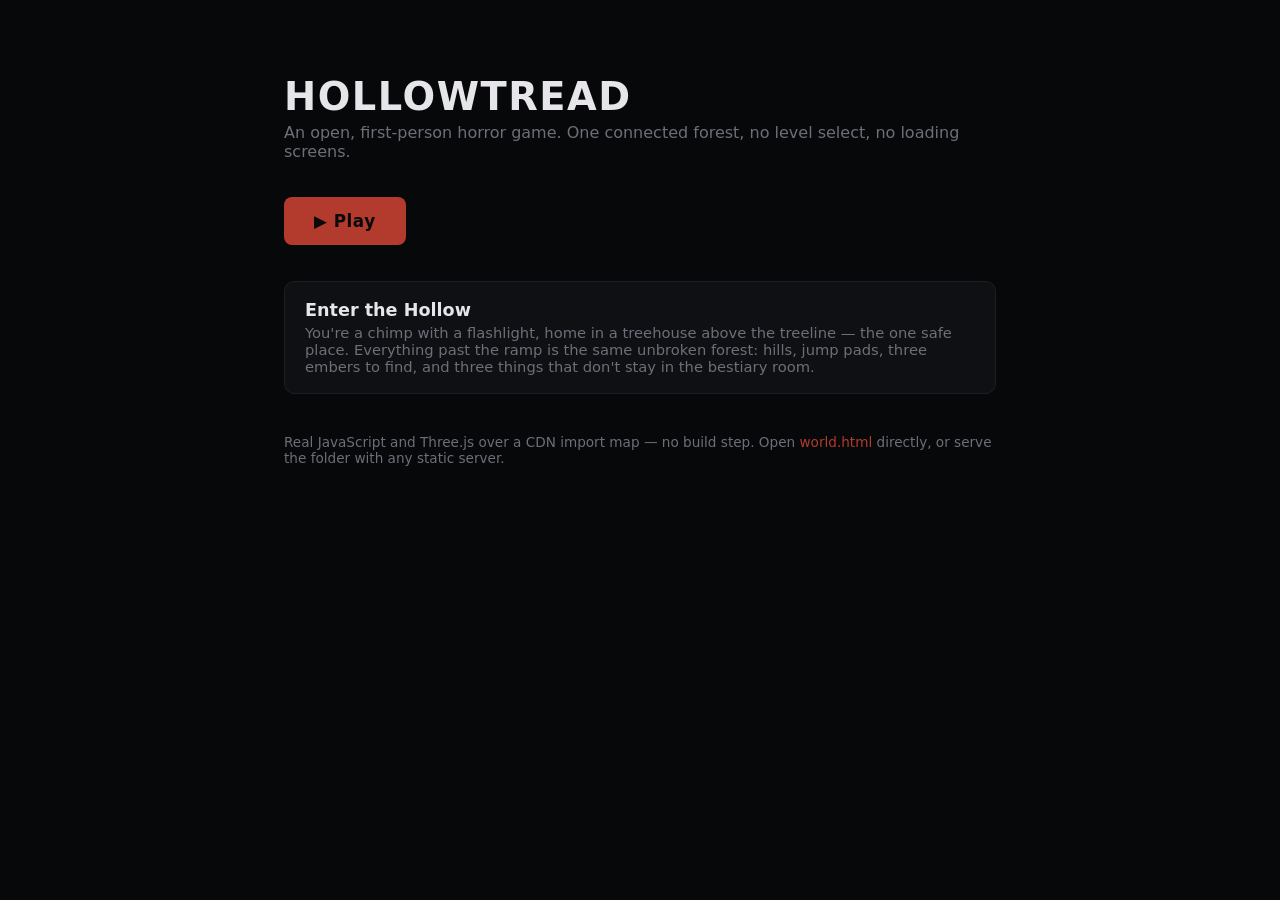
==== index.html @ 5877b780 "Add a prominent Play button to the menu Co-Authored-By: Claude Sonnet 5 <noreply@anthropic.com>" ====
<!doctype html>
<html lang="en">
<head>
<meta charset="utf-8">
<meta name="viewport" content="width=device-width, initial-scale=1">
<title>Hollowtread</title>
<meta name="description" content="Hollowtread — a browser-based, open first-person horror game. One connected map, no level breaks, no build step. You're a chimp with a flashlight.">
<link rel="icon" type="image/png" href="[data-uri]">
<link rel="stylesheet" href="css/style.css">
</head>
<body>
<div class="menu-wrap">
  <h1>HOLLOWTREAD</h1>
  <p class="tagline">An open, first-person horror game. One connected forest, no level select, no loading screens.</p>

  <a class="play-btn" href="world.html">▶ Play</a>

  <div class="level-list">
    <a class="level-card" href="world.html">
      <h2>Enter the Hollow</h2>
      <p>You're a chimp with a flashlight, home in a treehouse above the treeline — the one safe place.
      Everything past the ramp is the same unbroken forest: hills, jump pads, three embers to find,
      and three things that don't stay in the bestiary room.</p>
    </a>
  </div>

  <p class="menu-foot">
    Real JavaScript and Three.js over a CDN import map — no build step. Open
    <a href="world.html">world.html</a> directly, or serve the folder with any static server.
  </p>
</div>
</body>
</html>
---- css/style.css ----
:root {
  --bg: #07080a;
  --panel: #0e1013;
  --ink: #e6e6ea;
  --dim: #6b6f78;
  --accent: #b23b2e;
  --accent-dim: #5c231d;
  --good: #3ba26b;
}

* { box-sizing: border-box; }

html, body {
  margin: 0;
  padding: 0;
  background: var(--bg);
  color: var(--ink);
  font-family: "Segoe UI", system-ui, sans-serif;
  height: 100%;
  overflow-x: hidden;
}

a { color: var(--accent); text-decoration: none; }
a:hover { text-decoration: underline; }

/* ---------- menu page ---------- */

.menu-wrap {
  max-width: 760px;
  margin: 0 auto;
  padding: 48px 24px 80px;
}

.menu-wrap h1 {
  font-size: 2.4rem;
  letter-spacing: 0.04em;
  margin-bottom: 4px;
}

.tagline {
  color: var(--dim);
  margin-top: 0;
  margin-bottom: 36px;
}

.play-btn {
  display: inline-block;
  background: var(--accent);
  color: #0a0a0a;
  font-weight: 700;
  font-size: 1.05rem;
  letter-spacing: 0.03em;
  padding: 14px 30px;
  border-radius: 8px;
  margin-bottom: 36px;
  transition: background 0.15s, transform 0.15s;
}

.play-btn:hover {
  background: #d14a3a;
  transform: translateY(-2px);
  text-decoration: none;
}

.level-list {
  display: flex;
  flex-direction: column;
  gap: 14px;
}

.level-card {
  display: block;
  background: var(--panel);
  border: 1px solid #1c1f24;
  border-radius: 10px;
  padding: 18px 20px;
  transition: border-color 0.15s, transform 0.15s;
}

.level-card:hover {
  border-color: var(--accent);
  transform: translateX(4px);
  text-decoration: none;
}

.level-card h2 {
  margin: 0 0 4px;
  font-size: 1.1rem;
  color: var(--ink);
}

.level-card p {
  margin: 0;
  color: var(--dim);
  font-size: 0.92rem;
}

.level-card.locked {
  opacity: 0.45;
  pointer-events: none;
}

.menu-foot {
  margin-top: 40px;
  font-size: 0.85rem;
  color: var(--dim);
}

/* ---------- in-game HUD ---------- */

#game-root {
  position: fixed;
  inset: 0;
  background: #000;
}

canvas.game-canvas {
  position: absolute;
  inset: 0;
  display: block;
  z-index: 1;
}

#hud {
  position: absolute;
  inset: 0;
  pointer-events: none;
  font-family: "Segoe UI", system-ui, sans-serif;
  z-index: 2;
}

#hud .top-left {
  position: absolute;
  top: 18px;
  left: 18px;
  font-size: 1rem;
  letter-spacing: 0.05em;
  color: var(--ink);
  text-shadow: 0 0 6px #000, 0 0 2px #000;
}

#hud .embers {
  display: flex;
  gap: 6px;
  margin-top: 6px;
}

#hud .ember-dot {
  width: 10px;
  height: 10px;
  border-radius: 50%;
  background: #2a2a2a;
  border: 1px solid #444;
}

#hud .ember-dot.lit {
  background: #e8a33d;
  box-shadow: 0 0 8px #e8a33d;
  border-color: #e8a33d;
}

#hud .hint {
  position: absolute;
  bottom: 22px;
  left: 50%;
  transform: translateX(-50%);
  color: var(--dim);
  font-size: 0.85rem;
  text-shadow: 0 0 6px #000;
}

#dread-vignette {
  position: absolute;
  inset: 0;
  pointer-events: none;
  background: radial-gradient(ellipse at center, rgba(178,59,46,0) 55%, rgba(178,59,46,0.55) 100%);
  opacity: 0;
  transition: opacity 0.2s linear;
  z-index: 2;
}

#blocker {
  position: absolute;
  inset: 0;
  display: flex;
  align-items: center;
  justify-content: center;
  background: rgba(0,0,0,0.85);
  text-align: center;
  cursor: pointer;
  z-index: 3;
}

#blocker .msg {
  max-width: 420px;
  padding: 24px;
}

#blocker h2 {
  margin-top: 0;
  letter-spacing: 0.04em;
}

#blocker p {
  color: var(--dim);
  line-height: 1.5;
}

#end-screen {
  position: absolute;
  inset: 0;
  display: none;
  align-items: center;
  justify-content: center;
  background: rgba(0,0,0,0.92);
  text-align: center;
  flex-direction: column;
  gap: 18px;
  z-index: 3;
}

#end-screen.show { display: flex; }

#end-screen h2 {
  font-size: 2rem;
  letter-spacing: 0.05em;
}

#end-screen a.btn, #end-screen button.btn {
  background: var(--panel);
  border: 1px solid var(--accent);
  color: var(--ink);
  padding: 10px 20px;
  border-radius: 8px;
  font-size: 0.95rem;
  cursor: pointer;
}

#end-screen a.btn:hover, #end-screen button.btn:hover {
  background: var(--accent-dim);
}
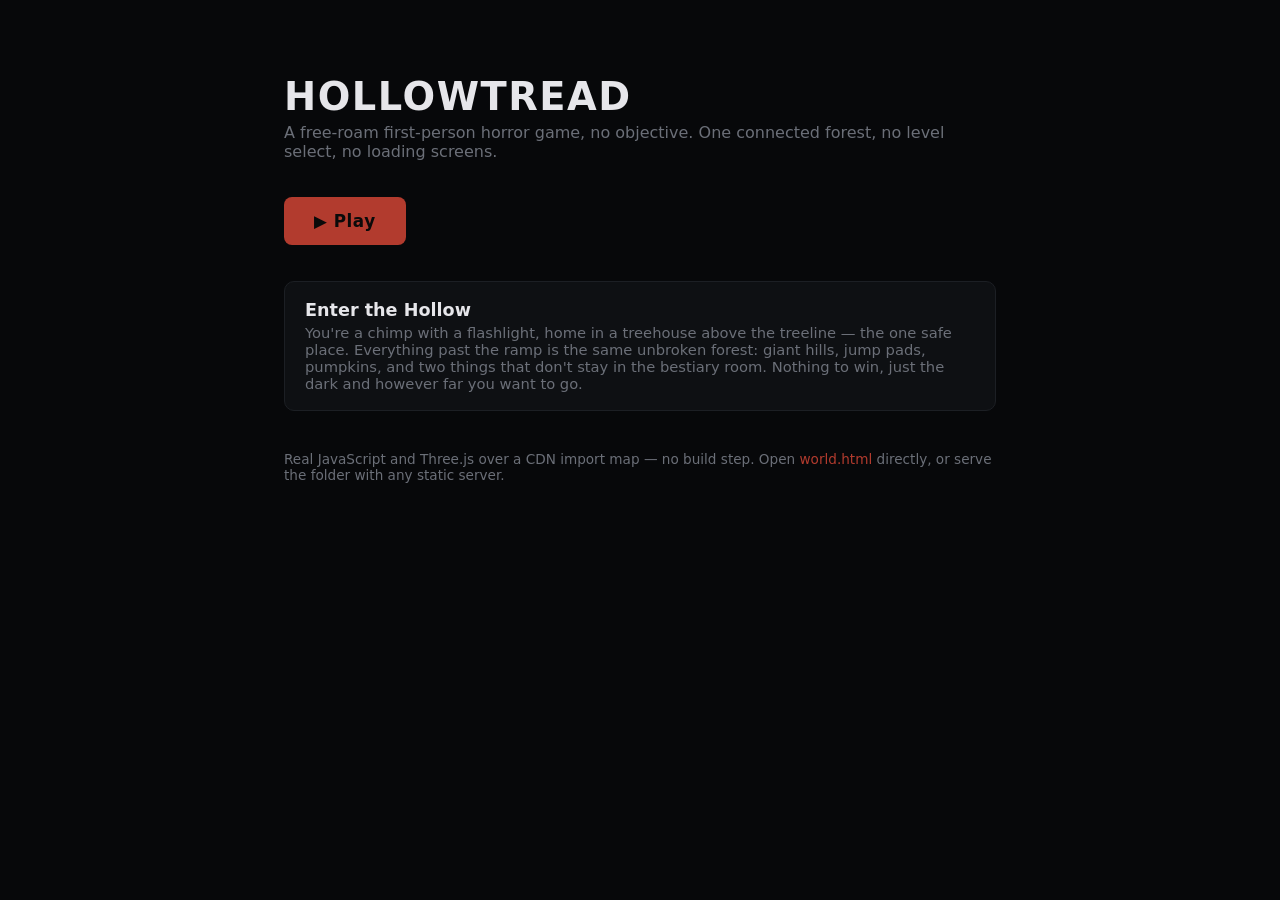
==== commit 01758072: "Fix jumpscares never triggering; drop the ember objective, free roam - Real bug: catch distance was " ====
--- a/index.html
+++ b/index.html
@@ -11,7 +11,7 @@
 <body>
 <div class="menu-wrap">
   <h1>HOLLOWTREAD</h1>
-  <p class="tagline">An open, first-person horror game. One connected forest, no level select, no loading screens.</p>
+  <p class="tagline">A free-roam first-person horror game, no objective. One connected forest, no level select, no loading screens.</p>
 
   <a class="play-btn" href="world.html">▶ Play</a>
 
@@ -19,8 +19,9 @@
     <a class="level-card" href="world.html">
       <h2>Enter the Hollow</h2>
       <p>You're a chimp with a flashlight, home in a treehouse above the treeline — the one safe place.
-      Everything past the ramp is the same unbroken forest: hills, jump pads, three embers to find,
-      and three things that don't stay in the bestiary room.</p>
+      Everything past the ramp is the same unbroken forest: giant hills, jump pads, pumpkins, and two
+      things that don't stay in the bestiary room. Nothing to win, just the dark and however far you
+      want to go.</p>
     </a>
   </div>
 
--- a/css/style.css
+++ b/css/style.css
@@ -119,6 +119,9 @@
   inset: 0;
   display: block;
   z-index: 1;
+  image-rendering: pixelated;
+  image-rendering: -moz-crisp-edges;
+  image-rendering: crisp-edges;
 }
 
 #hud {
@@ -139,26 +142,6 @@
   text-shadow: 0 0 6px #000, 0 0 2px #000;
 }
 
-#hud .embers {
-  display: flex;
-  gap: 6px;
-  margin-top: 6px;
-}
-
-#hud .ember-dot {
-  width: 10px;
-  height: 10px;
-  border-radius: 50%;
-  background: #2a2a2a;
-  border: 1px solid #444;
-}
-
-#hud .ember-dot.lit {
-  background: #e8a33d;
-  box-shadow: 0 0 8px #e8a33d;
-  border-color: #e8a33d;
-}
-
 #hud .hint {
   position: absolute;
   bottom: 22px;
@@ -168,6 +151,24 @@
   font-size: 0.85rem;
   text-shadow: 0 0 6px #000;
 }
+
+#relock-hint {
+  display: none;
+  position: absolute;
+  bottom: 54px;
+  left: 50%;
+  transform: translateX(-50%);
+  background: rgba(14,16,19,0.9);
+  border: 1px solid var(--accent);
+  color: var(--ink);
+  padding: 8px 18px;
+  border-radius: 8px;
+  font-size: 0.85rem;
+  cursor: pointer;
+  pointer-events: auto;
+}
+
+#relock-hint.show { display: block; }
 
 #dread-vignette {
   position: absolute;
@@ -178,6 +179,26 @@
   transition: opacity 0.2s linear;
   z-index: 2;
 }
+
+/* Jumpscare: the thing that caught you is snapped right up to the camera
+ * in the 3D scene itself (see triggerJumpscare in js/world.js); this is
+ * just the screen-space color sting layered on top of that, one per
+ * monster so each catch reads differently. */
+#jumpscare-flash {
+  position: absolute;
+  inset: 0;
+  pointer-events: none;
+  opacity: 0;
+  z-index: 4;
+}
+
+#jumpscare-flash.show { opacity: 1; }
+
+@keyframes scare-flash-supersonic { 0% { opacity: 0; } 12% { opacity: 1; } 45% { opacity: 0.35; } 75% { opacity: 1; } 100% { opacity: 0; } }
+@keyframes scare-flash-hotcheeto { 0% { opacity: 0; } 15% { opacity: 0.9; } 40% { opacity: 0.5; } 70% { opacity: 1; } 100% { opacity: 0; } }
+
+#jumpscare-flash.scare-supersonic { background: #1ec8ff; animation: scare-flash-supersonic 0.8s ease-in-out; }
+#jumpscare-flash.scare-hotcheeto { background: #5c1220; animation: scare-flash-hotcheeto 0.9s ease-in; }
 
 #blocker {
   position: absolute;
@@ -206,36 +227,3 @@
   line-height: 1.5;
 }
 
-#end-screen {
-  position: absolute;
-  inset: 0;
-  display: none;
-  align-items: center;
-  justify-content: center;
-  background: rgba(0,0,0,0.92);
-  text-align: center;
-  flex-direction: column;
-  gap: 18px;
-  z-index: 3;
-}
-
-#end-screen.show { display: flex; }
-
-#end-screen h2 {
-  font-size: 2rem;
-  letter-spacing: 0.05em;
-}
-
-#end-screen a.btn, #end-screen button.btn {
-  background: var(--panel);
-  border: 1px solid var(--accent);
-  color: var(--ink);
-  padding: 10px 20px;
-  border-radius: 8px;
-  font-size: 0.95rem;
-  cursor: pointer;
-}
-
-#end-screen a.btn:hover, #end-screen button.btn:hover {
-  background: var(--accent-dim);
-}
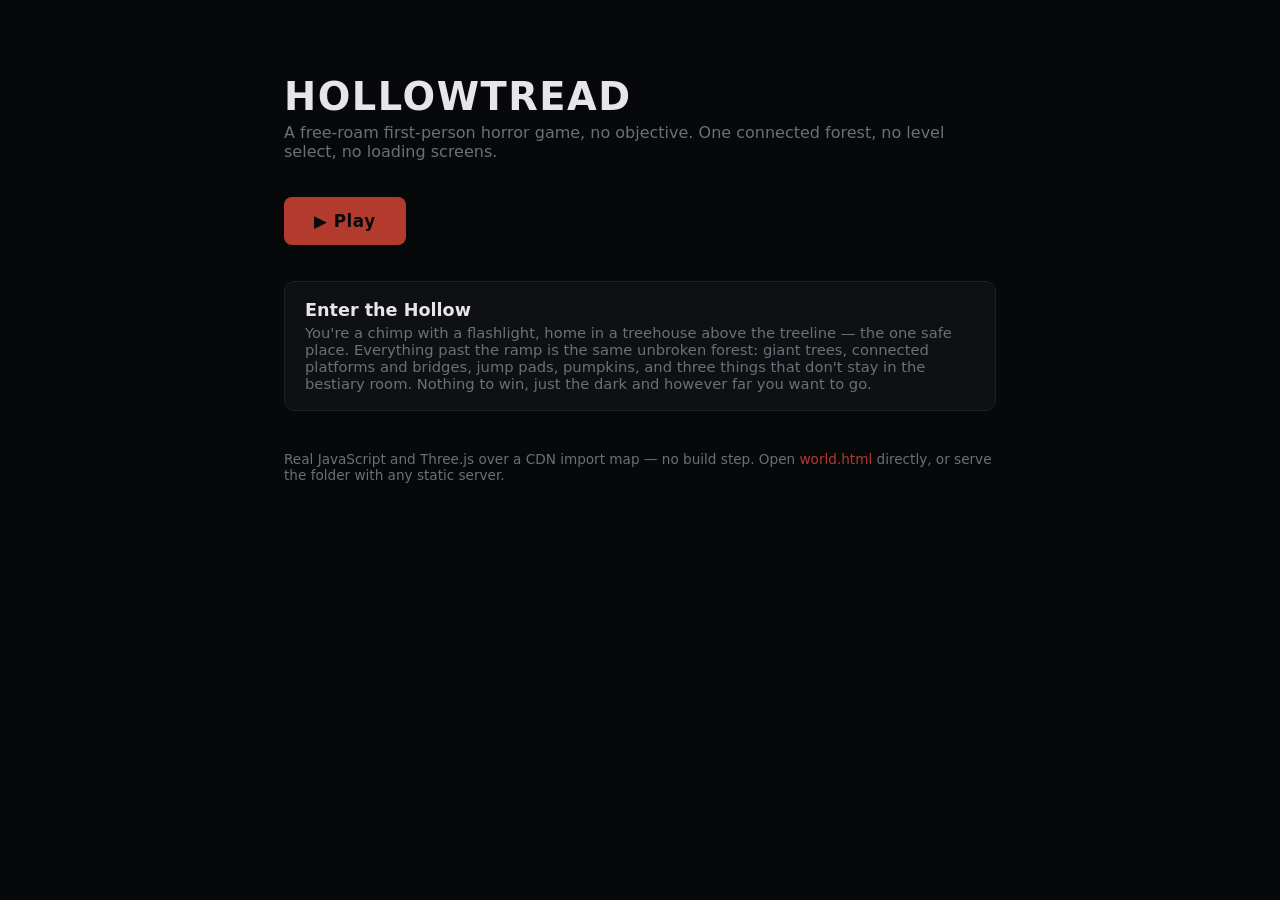
==== commit 23d39f08: "Add Peanut, running animations, bigger trees, bridges, better textures - New monster: Peanut -- ligh" ====
--- a/index.html
+++ b/index.html
@@ -19,9 +19,9 @@
     <a class="level-card" href="world.html">
       <h2>Enter the Hollow</h2>
       <p>You're a chimp with a flashlight, home in a treehouse above the treeline — the one safe place.
-      Everything past the ramp is the same unbroken forest: giant hills, jump pads, pumpkins, and two
-      things that don't stay in the bestiary room. Nothing to win, just the dark and however far you
-      want to go.</p>
+      Everything past the ramp is the same unbroken forest: giant trees, connected platforms and bridges,
+      jump pads, pumpkins, and three things that don't stay in the bestiary room. Nothing to win, just
+      the dark and however far you want to go.</p>
     </a>
   </div>
 
--- a/css/style.css
+++ b/css/style.css
@@ -196,9 +196,78 @@
 
 @keyframes scare-flash-supersonic { 0% { opacity: 0; } 12% { opacity: 1; } 45% { opacity: 0.35; } 75% { opacity: 1; } 100% { opacity: 0; } }
 @keyframes scare-flash-hotcheeto { 0% { opacity: 0; } 15% { opacity: 0.9; } 40% { opacity: 0.5; } 70% { opacity: 1; } 100% { opacity: 0; } }
+@keyframes scare-flash-peanut { 0% { opacity: 0; } 10% { opacity: 1; } 55% { opacity: 0.2; } 100% { opacity: 0; } }
 
 #jumpscare-flash.scare-supersonic { background: #1ec8ff; animation: scare-flash-supersonic 0.8s ease-in-out; }
 #jumpscare-flash.scare-hotcheeto { background: #5c1220; animation: scare-flash-hotcheeto 0.9s ease-in; }
+#jumpscare-flash.scare-peanut { background: #c9a06b; animation: scare-flash-peanut 0.6s ease-out; }
+
+/* Touch controls -- hidden entirely unless js/world.js adds .touch-ui to
+ * #game-root after feature-detecting touch, so desktop players never see
+ * a joystick they can't use. */
+
+/* Touch always falls back to manual drag-look (Pointer Lock barely exists
+ * on mobile), so the "Mouse not locked" retry hint -- meant for desktop --
+ * is just confusing noise here. */
+#game-root.touch-ui #relock-hint { display: none !important; }
+#touch-look-zone, #touch-joystick, #touch-jump { display: none; }
+
+#game-root.touch-ui #touch-look-zone {
+  display: block;
+  position: absolute;
+  inset: 0;
+  /* Below #blocker (z-index 3) so the start tap still reaches it normally;
+     above the canvas/HUD once the blocker is hidden. */
+  z-index: 2;
+  touch-action: none;
+}
+
+#game-root.touch-ui #touch-joystick {
+  display: block;
+  position: absolute;
+  left: 28px;
+  bottom: 28px;
+  width: 120px;
+  height: 120px;
+  border-radius: 50%;
+  background: rgba(230,230,234,0.08);
+  border: 1px solid rgba(230,230,234,0.25);
+  z-index: 2;
+  touch-action: none;
+}
+
+#touch-joystick-knob {
+  position: absolute;
+  left: 50%;
+  top: 50%;
+  width: 52px;
+  height: 52px;
+  margin: -26px 0 0 -26px;
+  border-radius: 50%;
+  background: rgba(230,230,234,0.3);
+  border: 1px solid rgba(230,230,234,0.5);
+}
+
+#game-root.touch-ui #touch-jump {
+  display: flex;
+  align-items: center;
+  justify-content: center;
+  position: absolute;
+  right: 32px;
+  bottom: 40px;
+  width: 84px;
+  height: 84px;
+  border-radius: 50%;
+  background: rgba(178,59,46,0.25);
+  border: 1px solid var(--accent);
+  color: var(--ink);
+  font-size: 0.8rem;
+  font-weight: 700;
+  letter-spacing: 0.05em;
+  z-index: 2;
+  touch-action: none;
+  user-select: none;
+}
 
 #blocker {
   position: absolute;
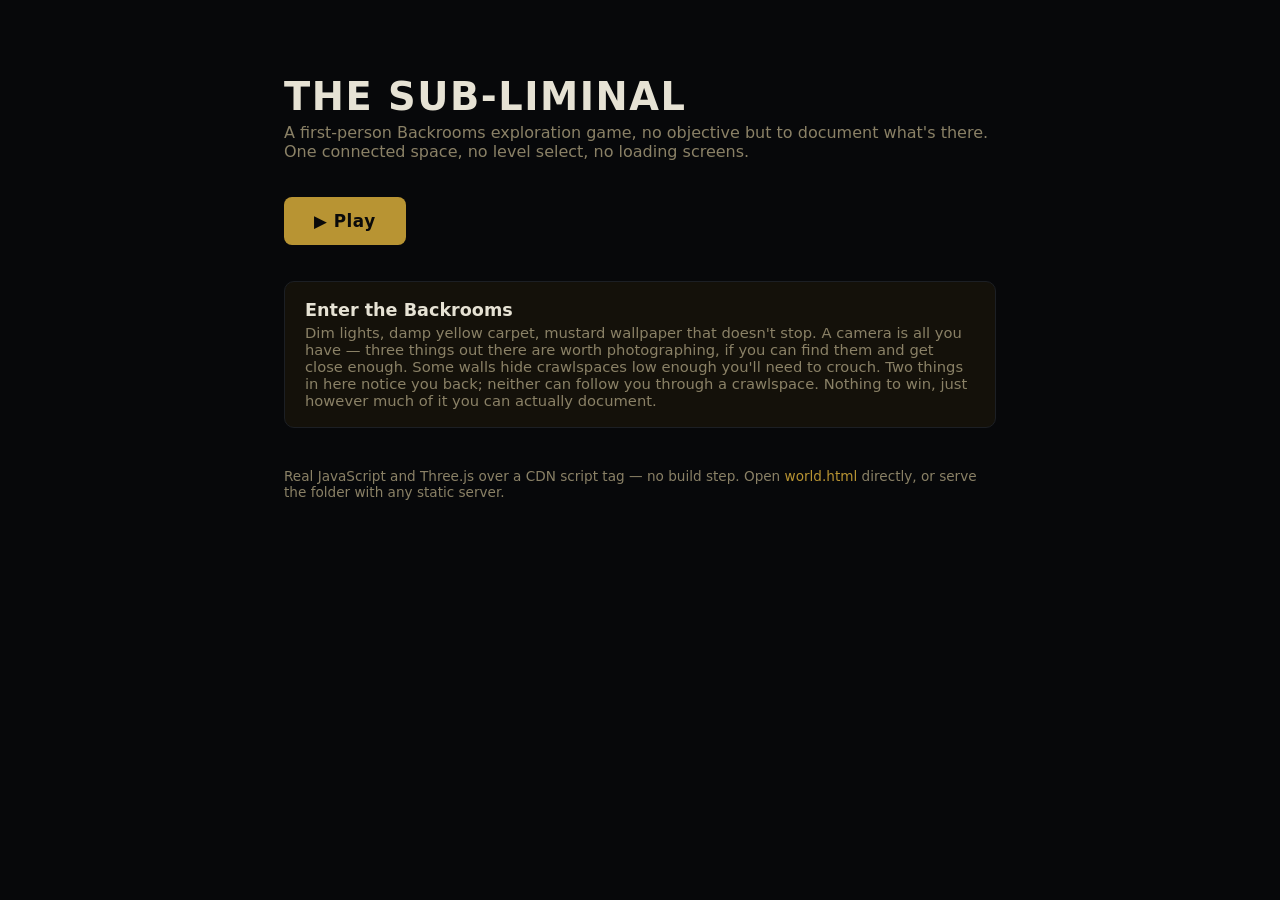
==== commit 9d146eba: "Full rebuild: The Sub-liminal, a Backrooms exploration game, replaces Hollowtread entirely Every map" ====
--- a/index.html
+++ b/index.html
@@ -3,30 +3,31 @@
 <head>
 <meta charset="utf-8">
 <meta name="viewport" content="width=device-width, initial-scale=1">
-<title>Hollowtread</title>
-<meta name="description" content="Hollowtread — a browser-based, open first-person horror game. One connected map, no level breaks, no build step. You're a chimp with a flashlight.">
+<title>The Sub-liminal</title>
+<meta name="description" content="The Sub-liminal — a browser-based, first-person Backrooms exploration game. No build step. Photograph what's there; two things notice you back.">
 <link rel="icon" type="image/png" href="[data-uri]">
 <link rel="stylesheet" href="css/style.css">
 </head>
 <body>
 <div class="menu-wrap">
-  <h1>HOLLOWTREAD</h1>
-  <p class="tagline">A free-roam first-person horror game, no objective. One connected forest, no level select, no loading screens.</p>
+  <h1>THE SUB-LIMINAL</h1>
+  <p class="tagline">A first-person Backrooms exploration game, no objective but to document what's there. One connected space, no level select, no loading screens.</p>
 
   <a class="play-btn" href="world.html">▶ Play</a>
 
   <div class="level-list">
     <a class="level-card" href="world.html">
-      <h2>Enter the Hollow</h2>
-      <p>You're a chimp with a flashlight, home in a treehouse above the treeline — the one safe place.
-      Everything past the ramp is the same unbroken forest: giant trees, connected platforms and bridges,
-      jump pads, pumpkins, and three things that don't stay in the bestiary room. Nothing to win, just
-      the dark and however far you want to go.</p>
+      <h2>Enter the Backrooms</h2>
+      <p>Dim lights, damp yellow carpet, mustard wallpaper that doesn't stop. A camera is all you
+      have — three things out there are worth photographing, if you can find them and get close
+      enough. Some walls hide crawlspaces low enough you'll need to crouch. Two things in here
+      notice you back; neither can follow you through a crawlspace. Nothing to win, just however
+      much of it you can actually document.</p>
     </a>
   </div>
 
   <p class="menu-foot">
-    Real JavaScript and Three.js over a CDN import map — no build step. Open
+    Real JavaScript and Three.js over a CDN script tag — no build step. Open
     <a href="world.html">world.html</a> directly, or serve the folder with any static server.
   </p>
 </div>
--- a/css/style.css
+++ b/css/style.css
@@ -1,10 +1,10 @@
 :root {
   --bg: #07080a;
-  --panel: #0e1013;
-  --ink: #e6e6ea;
-  --dim: #6b6f78;
-  --accent: #b23b2e;
-  --accent-dim: #5c231d;
+  --panel: #14110a;
+  --ink: #e6e2d4;
+  --dim: #8a8166;
+  --accent: #b89433;
+  --accent-dim: #5c4a1a;
   --good: #3ba26b;
 }
 
@@ -23,7 +23,7 @@
 a { color: var(--accent); text-decoration: none; }
 a:hover { text-decoration: underline; }
 
-/* ---------- menu page ---------- */
+/* ---------- menu page (index.html) ---------- */
 
 .menu-wrap {
   max-width: 760px;
@@ -57,7 +57,7 @@
 }
 
 .play-btn:hover {
-  background: #d14a3a;
+  background: #d4af4a;
   transform: translateY(-2px);
   text-decoration: none;
 }
@@ -170,6 +170,263 @@
 
 #relock-hint.show { display: block; }
 
+#interact-hint {
+  display: none;
+  position: absolute;
+  bottom: 96px;
+  left: 50%;
+  transform: translateX(-50%);
+  background: rgba(14,16,19,0.9);
+  border: 1px solid var(--good);
+  color: var(--ink);
+  padding: 6px 16px;
+  border-radius: 8px;
+  font-size: 0.85rem;
+}
+
+#interact-hint.show { display: block; }
+
+#player-name-tag {
+  font-size: 0.75rem;
+  color: var(--dim);
+  margin-top: 2px;
+}
+
+/* The camera's own viewfinder -- four corner brackets, always visible,
+ * the one piece of persistent HUD that says "you're always holding this,
+ * click anywhere to use it" without needing an on-screen prompt. */
+#viewfinder {
+  position: absolute;
+  inset: 12%;
+  pointer-events: none;
+  z-index: 2;
+}
+.vf-corner {
+  position: absolute;
+  width: 22px;
+  height: 22px;
+  border-color: rgba(230,226,212,0.55);
+  border-style: solid;
+  border-width: 0;
+}
+.vf-tl { top: 0; left: 0; border-top-width: 2px; border-left-width: 2px; }
+.vf-tr { top: 0; right: 0; border-top-width: 2px; border-right-width: 2px; }
+.vf-bl { bottom: 0; left: 0; border-bottom-width: 2px; border-left-width: 2px; }
+.vf-br { bottom: 0; right: 0; border-bottom-width: 2px; border-right-width: 2px; }
+
+/* The shutter flash -- a quick white strobe, separate from the (red)
+ * jumpscare flash below so the two never fight over the same element. */
+#camera-flash {
+  position: absolute;
+  inset: 0;
+  pointer-events: none;
+  background: #fff;
+  opacity: 0;
+  z-index: 5;
+}
+#camera-flash.show { animation: camera-flash-anim 0.3s ease-out; }
+@keyframes camera-flash-anim { 0% { opacity: 0.9; } 100% { opacity: 0; } }
+
+/* Customize panel: a real cursor-driven overlay, not a 3D in-world pick --
+ * pointer lock is released while it's open (see js/world.js) so the mouse
+ * is free to use the slider and text input normally. */
+#customize-panel {
+  display: none;
+  position: absolute;
+  inset: 0;
+  align-items: center;
+  justify-content: center;
+  background: rgba(0,0,0,0.75);
+  z-index: 6;
+}
+
+#customize-panel.show { display: flex; }
+
+/* Pixel-art dialog box -- square corners throughout (no border-radius
+ * anywhere in this panel) and a stacked, stepped box-shadow border
+ * instead of a single smooth outline, the classic NES-dialog look. Every
+ * hover/press state below is an instant color swap, never a transition --
+ * a smooth fade reads as un-pixelated no matter how blocky the shapes are. */
+.customize-box {
+  background: var(--panel);
+  border: 4px solid #0a0a0a;
+  box-shadow: 0 0 0 4px var(--accent), 0 0 0 8px #0a0a0a;
+  border-radius: 0;
+  padding: 28px 24px;
+  width: 312px;
+  text-align: center;
+  font-family: "Press Start 2P", "Segoe UI", system-ui, sans-serif;
+  image-rendering: pixelated;
+}
+
+/* Two stations, one screen: which page is live is just a hidden attribute
+ * swap (js/world.js toggles it), not a route or a second panel -- same
+ * "one computer, two things it can show you" idea as a real CRT desk
+ * with a mode button. */
+.customize-tabs {
+  display: flex;
+  gap: 0;
+  margin-bottom: 18px;
+  border: 3px solid #0a0a0a;
+}
+.customize-tab {
+  flex: 1;
+  background: #1c1810;
+  color: var(--dim);
+  font-family: "Press Start 2P", "Segoe UI", system-ui, sans-serif;
+  font-size: 0.5rem;
+  letter-spacing: 0.02em;
+  border: none;
+  padding: 10px 4px;
+  cursor: pointer;
+}
+.customize-tab + .customize-tab { border-left: 3px solid #0a0a0a; }
+.customize-tab.active { background: var(--accent); color: #0a0a0a; }
+
+.customize-page[hidden] { display: none; }
+
+/* The catalog's own "screen" -- a second, small THREE.js renderer (see
+ * js/world.js) targeting this canvas, not a static image: real procedural
+ * models (the chair, the house, the two entities), rendered small and
+ * alone instead of sitting out in the level. */
+#bestiary-canvas {
+  display: block;
+  width: 100%;
+  height: 170px;
+  background: #0a0e14;
+  border: 3px solid #0a0a0a;
+  box-shadow: 0 0 0 2px var(--ink);
+  image-rendering: auto;
+}
+
+#bestiary-zone {
+  margin: 0 0 12px;
+  font-size: 0.6rem;
+  letter-spacing: 0.04em;
+  color: var(--accent);
+  text-shadow: 2px 2px 0 #000;
+}
+
+#bestiary-name {
+  margin-top: 12px;
+  font-size: 0.75rem;
+  color: var(--ink);
+  text-shadow: 2px 2px 0 #000;
+}
+
+.bestiary-nav {
+  display: flex;
+  align-items: center;
+  justify-content: center;
+  gap: 14px;
+  margin-top: 14px;
+}
+.bestiary-nav button {
+  background: #1c1810;
+  color: var(--ink);
+  font-family: "Press Start 2P", "Segoe UI", system-ui, sans-serif;
+  font-size: 0.7rem;
+  border: 3px solid #0a0a0a;
+  box-shadow: 0 0 0 2px #2a2e35;
+  padding: 8px 14px;
+  cursor: pointer;
+}
+.bestiary-nav button:hover { background: var(--accent); color: #0a0a0a; }
+#bestiary-count {
+  font-size: 0.55rem;
+  color: var(--dim);
+  min-width: 56px;
+}
+
+.customize-box h2 {
+  margin: 0 0 20px;
+  font-size: 0.85rem;
+  letter-spacing: 0.04em;
+  color: var(--ink);
+  text-shadow: 2px 2px 0 #000;
+}
+
+.customize-box label {
+  display: block;
+  text-align: left;
+  color: var(--dim);
+  font-size: 0.55rem;
+  letter-spacing: 0.03em;
+  margin: 18px 0 8px;
+}
+
+/* A hard 7-step gradient (one solid block per color) instead of a smooth
+ * one -- a smooth rainbow fade is exactly the "not pixelated" look this
+ * panel is being pulled away from. */
+#customize-hue {
+  width: 100%;
+  height: 18px;
+  -webkit-appearance: none;
+  appearance: none;
+  border-radius: 0;
+  border: 3px solid #0a0a0a;
+  box-shadow: 0 0 0 2px var(--ink);
+  background: linear-gradient(to right,
+    red 0%, red 14.28%, yellow 14.28%, yellow 28.56%, lime 28.56%, lime 42.84%,
+    cyan 42.84%, cyan 57.12%, blue 57.12%, blue 71.4%, magenta 71.4%, magenta 85.68%,
+    red 85.68%, red 100%);
+  outline: none;
+  image-rendering: pixelated;
+}
+
+#customize-hue::-webkit-slider-thumb {
+  -webkit-appearance: none;
+  width: 16px;
+  height: 24px;
+  border-radius: 0;
+  background: #fff;
+  border: 3px solid #000;
+  cursor: pointer;
+}
+
+#customize-hue::-moz-range-thumb {
+  width: 16px;
+  height: 24px;
+  border-radius: 0;
+  background: #fff;
+  border: 3px solid #000;
+  cursor: pointer;
+}
+
+#customize-name {
+  width: 100%;
+  box-sizing: border-box;
+  padding: 10px;
+  background: #1c1810;
+  border: 3px solid #0a0a0a;
+  box-shadow: 0 0 0 2px #2a2e35;
+  border-radius: 0;
+  color: var(--ink);
+  font-family: "Press Start 2P", "Segoe UI", system-ui, sans-serif;
+  font-size: 0.65rem;
+}
+
+#customize-done {
+  margin-top: 24px;
+  background: var(--accent);
+  color: #0a0a0a;
+  font-family: "Press Start 2P", "Segoe UI", system-ui, sans-serif;
+  font-weight: 400;
+  border: 3px solid #0a0a0a;
+  box-shadow: 0 0 0 2px var(--accent-dim), 3px 3px 0 0 #000;
+  padding: 12px 24px;
+  border-radius: 0;
+  cursor: pointer;
+  letter-spacing: 0.03em;
+  font-size: 0.7rem;
+}
+
+#customize-done:hover { background: #d4af4a; }
+#customize-done:active {
+  box-shadow: 0 0 0 2px var(--accent-dim);
+  transform: translate(3px, 3px);
+}
+
 #dread-vignette {
   position: absolute;
   inset: 0;
@@ -183,7 +440,8 @@
 /* Jumpscare: the thing that caught you is snapped right up to the camera
  * in the 3D scene itself (see triggerJumpscare in js/world.js); this is
  * just the screen-space color sting layered on top of that, one per
- * monster so each catch reads differently. */
+ * entity so each catch reads differently, plus a separate (non-entity)
+ * one for falling into a pit. */
 #jumpscare-flash {
   position: absolute;
   inset: 0;
@@ -194,13 +452,13 @@
 
 #jumpscare-flash.show { opacity: 1; }
 
-@keyframes scare-flash-supersonic { 0% { opacity: 0; } 12% { opacity: 1; } 45% { opacity: 0.35; } 75% { opacity: 1; } 100% { opacity: 0; } }
-@keyframes scare-flash-hotcheeto { 0% { opacity: 0; } 15% { opacity: 0.9; } 40% { opacity: 0.5; } 70% { opacity: 1; } 100% { opacity: 0; } }
-@keyframes scare-flash-peanut { 0% { opacity: 0; } 10% { opacity: 1; } 55% { opacity: 0.2; } 100% { opacity: 0; } }
-
-#jumpscare-flash.scare-supersonic { background: #1ec8ff; animation: scare-flash-supersonic 0.8s ease-in-out; }
-#jumpscare-flash.scare-hotcheeto { background: #5c1220; animation: scare-flash-hotcheeto 0.9s ease-in; }
-#jumpscare-flash.scare-peanut { background: #c9a06b; animation: scare-flash-peanut 0.6s ease-out; }
+@keyframes scare-flash-bacteria { 0% { opacity: 0; } 12% { opacity: 1; } 40% { opacity: 0.3; } 70% { opacity: 1; } 100% { opacity: 0; } }
+@keyframes scare-flash-mannequin { 0% { opacity: 0; } 8% { opacity: 1; } 30% { opacity: 0.15; } 55% { opacity: 1; } 100% { opacity: 0; } }
+@keyframes scare-flash-fell { 0% { opacity: 1; } 100% { opacity: 0; } }
+
+#jumpscare-flash.scare-bacteria { background: #2affd8; animation: scare-flash-bacteria 0.8s ease-in-out; }
+#jumpscare-flash.scare-mannequin { background: #d8d2c0; animation: scare-flash-mannequin 0.9s ease-in-out; }
+#jumpscare-flash.scare-fell { background: #000; animation: scare-flash-fell 0.5s ease-out; }
 
 /* Touch controls -- hidden entirely unless js/world.js adds .touch-ui to
  * #game-root after feature-detecting touch, so desktop players never see
@@ -209,7 +467,7 @@
 /* Touch always falls back to manual drag-look (Pointer Lock barely exists
  * on mobile), so the "Mouse not locked" retry hint -- meant for desktop --
  * is just confusing noise here. */
-#game-root.touch-ui #relock-hint { display: none !important; }
+#game-root.touch-ui #relock-hint, #game-root.touch-ui #interact-hint { display: none !important; }
 #touch-look-zone, #touch-joystick, #touch-jump { display: none; }
 
 #game-root.touch-ui #touch-look-zone {
@@ -230,8 +488,8 @@
   width: 120px;
   height: 120px;
   border-radius: 50%;
-  background: rgba(230,230,234,0.08);
-  border: 1px solid rgba(230,230,234,0.25);
+  background: rgba(230,226,212,0.08);
+  border: 1px solid rgba(230,226,212,0.25);
   z-index: 2;
   touch-action: none;
 }
@@ -244,8 +502,8 @@
   height: 52px;
   margin: -26px 0 0 -26px;
   border-radius: 50%;
-  background: rgba(230,230,234,0.3);
-  border: 1px solid rgba(230,230,234,0.5);
+  background: rgba(230,226,212,0.3);
+  border: 1px solid rgba(230,226,212,0.5);
 }
 
 #game-root.touch-ui #touch-jump {
@@ -258,7 +516,7 @@
   width: 84px;
   height: 84px;
   border-radius: 50%;
-  background: rgba(178,59,46,0.25);
+  background: rgba(184,148,51,0.25);
   border: 1px solid var(--accent);
   color: var(--ink);
   font-size: 0.8rem;
@@ -295,4 +553,3 @@
   color: var(--dim);
   line-height: 1.5;
 }
-
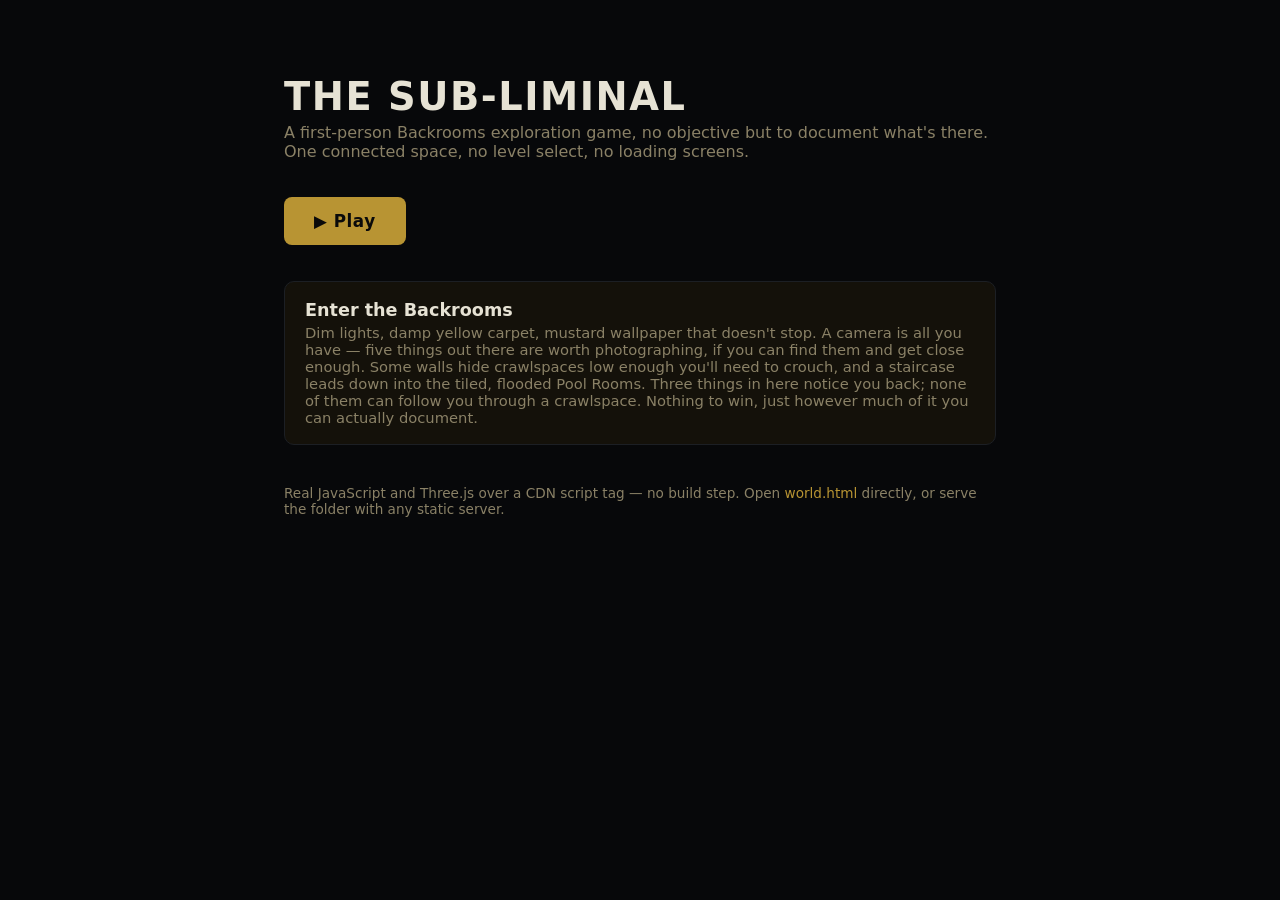
==== commit bccf2021: "Add two artifacts, a staircase down into a new Pool Rooms sub-level, and the Mimitor Two new photogr" ====
--- a/index.html
+++ b/index.html
@@ -19,10 +19,11 @@
     <a class="level-card" href="world.html">
       <h2>Enter the Backrooms</h2>
       <p>Dim lights, damp yellow carpet, mustard wallpaper that doesn't stop. A camera is all you
-      have — three things out there are worth photographing, if you can find them and get close
-      enough. Some walls hide crawlspaces low enough you'll need to crouch. Two things in here
-      notice you back; neither can follow you through a crawlspace. Nothing to win, just however
-      much of it you can actually document.</p>
+      have — five things out there are worth photographing, if you can find them and get close
+      enough. Some walls hide crawlspaces low enough you'll need to crouch, and a staircase leads
+      down into the tiled, flooded Pool Rooms. Three things in here notice you back; none of them
+      can follow you through a crawlspace. Nothing to win, just however much of it you can
+      actually document.</p>
     </a>
   </div>
 
--- a/css/style.css
+++ b/css/style.css
@@ -192,20 +192,23 @@
   margin-top: 2px;
 }
 
-/* The camera's own viewfinder -- four corner brackets, always visible,
- * the one piece of persistent HUD that says "you're always holding this,
- * click anywhere to use it" without needing an on-screen prompt. */
+/* The camera's own viewfinder -- four corner brackets -- and the VHS
+ * overlay that comes with it, both hidden until js/world.js toggles
+ * .show on (R to equip/unequip; see setCameraEquipped there). Camcorder,
+ * not always-on vision, on request. */
 #viewfinder {
+  display: none;
   position: absolute;
   inset: 12%;
   pointer-events: none;
   z-index: 2;
 }
+#viewfinder.show { display: block; }
 .vf-corner {
   position: absolute;
   width: 22px;
   height: 22px;
-  border-color: rgba(230,226,212,0.55);
+  border-color: rgba(230,226,212,0.75);
   border-style: solid;
   border-width: 0;
 }
@@ -226,6 +229,66 @@
 }
 #camera-flash.show { animation: camera-flash-anim 0.3s ease-out; }
 @keyframes camera-flash-anim { 0% { opacity: 0.9; } 100% { opacity: 0; } }
+
+/* VHS camcorder look, on while the camera's equipped. .vhs-on (applied to
+ * the game canvas itself alongside this overlay) does the actual color
+ * work -- desaturated, slightly warm, a bit of contrast punch; everything
+ * in here is the overlay dressing on top of that: scanlines, a REC dot,
+ * a running timestamp, and an occasional tracking-glitch bar. */
+canvas.game-canvas.vhs-on {
+  filter: saturate(0.65) contrast(1.2) brightness(1.05) sepia(0.12) hue-rotate(-6deg);
+}
+#vhs-overlay {
+  display: none;
+  position: absolute;
+  inset: 0;
+  pointer-events: none;
+  z-index: 3;
+  font-family: "Segoe UI", system-ui, sans-serif;
+  color: #e8e8d8;
+  text-shadow: 0 0 4px #000;
+}
+#vhs-overlay.show { display: block; }
+.vhs-scanlines {
+  position: absolute;
+  inset: 0;
+  background: repeating-linear-gradient(0deg, rgba(0,0,0,0.18) 0px, rgba(0,0,0,0.18) 1px, transparent 1px, transparent 3px);
+  mix-blend-mode: multiply;
+  animation: vhs-roll 9s linear infinite;
+}
+@keyframes vhs-roll { 0% { background-position-y: 0; } 100% { background-position-y: 300px; } }
+.vhs-tracking {
+  position: absolute;
+  left: 0; right: 0;
+  height: 14px;
+  background: rgba(255,255,255,0.08);
+  opacity: 0;
+  animation: vhs-tracking-glitch 7s ease-in-out infinite;
+}
+@keyframes vhs-tracking-glitch {
+  0%, 92%, 100% { opacity: 0; top: -20px; }
+  93% { opacity: 0.8; top: 18%; }
+  95% { opacity: 0.6; top: 61%; }
+  96% { opacity: 0; top: 80%; }
+}
+.vhs-rec {
+  position: absolute;
+  top: 16px;
+  right: 22px;
+  font-size: 0.85rem;
+  letter-spacing: 0.04em;
+  color: #e5423a;
+  animation: vhs-blink 1s steps(1) infinite;
+}
+@keyframes vhs-blink { 0%, 60% { opacity: 1; } 61%, 100% { opacity: 0; } }
+.vhs-timestamp {
+  position: absolute;
+  bottom: 16px;
+  right: 22px;
+  font-size: 0.8rem;
+  letter-spacing: 0.03em;
+  font-variant-numeric: tabular-nums;
+}
 
 /* Customize panel: a real cursor-driven overlay, not a 3D in-world pick --
  * pointer lock is released while it's open (see js/world.js) so the mouse
@@ -452,13 +515,27 @@
 
 #jumpscare-flash.show { opacity: 1; }
 
-@keyframes scare-flash-bacteria { 0% { opacity: 0; } 12% { opacity: 1; } 40% { opacity: 0.3; } 70% { opacity: 1; } 100% { opacity: 0; } }
-@keyframes scare-flash-mannequin { 0% { opacity: 0; } 8% { opacity: 1; } 30% { opacity: 0.15; } 55% { opacity: 1; } 100% { opacity: 0; } }
+/* Durations here have to match SCARE_DURATION in js/world.js exactly --
+ * that's the setTimeout that removes the class, this is what plays while
+ * it's on. They'd drifted out of sync once already (the JS side got
+ * lengthened for the fuller multi-beat animations and this didn't), which
+ * meant the CSS animation quietly finished and reset to its own resting
+ * state early, leaving a stretch of nothing before the class was actually
+ * removed. */
+@keyframes scare-flash-bacteria { 0% { opacity: 0; } 35% { opacity: 0.1; } 45% { opacity: 0.55; } 60% { opacity: 1; } 100% { opacity: 1; } }
+@keyframes scare-flash-mannequin { 0% { opacity: 0; } 20% { opacity: 0.2; } 45% { opacity: 0.4; } 60% { opacity: 1; } 85% { opacity: 0.6; } 100% { opacity: 0; } }
 @keyframes scare-flash-fell { 0% { opacity: 1; } 100% { opacity: 0; } }
-
-#jumpscare-flash.scare-bacteria { background: #2affd8; animation: scare-flash-bacteria 0.8s ease-in-out; }
-#jumpscare-flash.scare-mannequin { background: #d8d2c0; animation: scare-flash-mannequin 0.9s ease-in-out; }
+@keyframes scare-flash-mimitor { 0% { opacity: 0; } 30% { opacity: 0.15; } 55% { opacity: 0.6; } 75% { opacity: 1; } 100% { opacity: 1; } }
+
+/* Bacteria's own ending is a hold, not a fade -- "it goes black", on
+ * request, and stays that way until the respawn teleport actually
+ * happens (resetAfterCatch(), then the class comes off) -- forwards so
+ * the animation doesn't snap back to the element's own resting opacity:0
+ * the instant it completes but before JS gets to it. */
+#jumpscare-flash.scare-bacteria { background: #000; animation: scare-flash-bacteria 1.0s ease-in forwards; }
+#jumpscare-flash.scare-mannequin { background: #d8d2c0; animation: scare-flash-mannequin 1.3s ease-in-out; }
 #jumpscare-flash.scare-fell { background: #000; animation: scare-flash-fell 0.5s ease-out; }
+#jumpscare-flash.scare-mimitor { background: #050806; animation: scare-flash-mimitor 1.1s ease-in forwards; }
 
 /* Touch controls -- hidden entirely unless js/world.js adds .touch-ui to
  * #game-root after feature-detecting touch, so desktop players never see
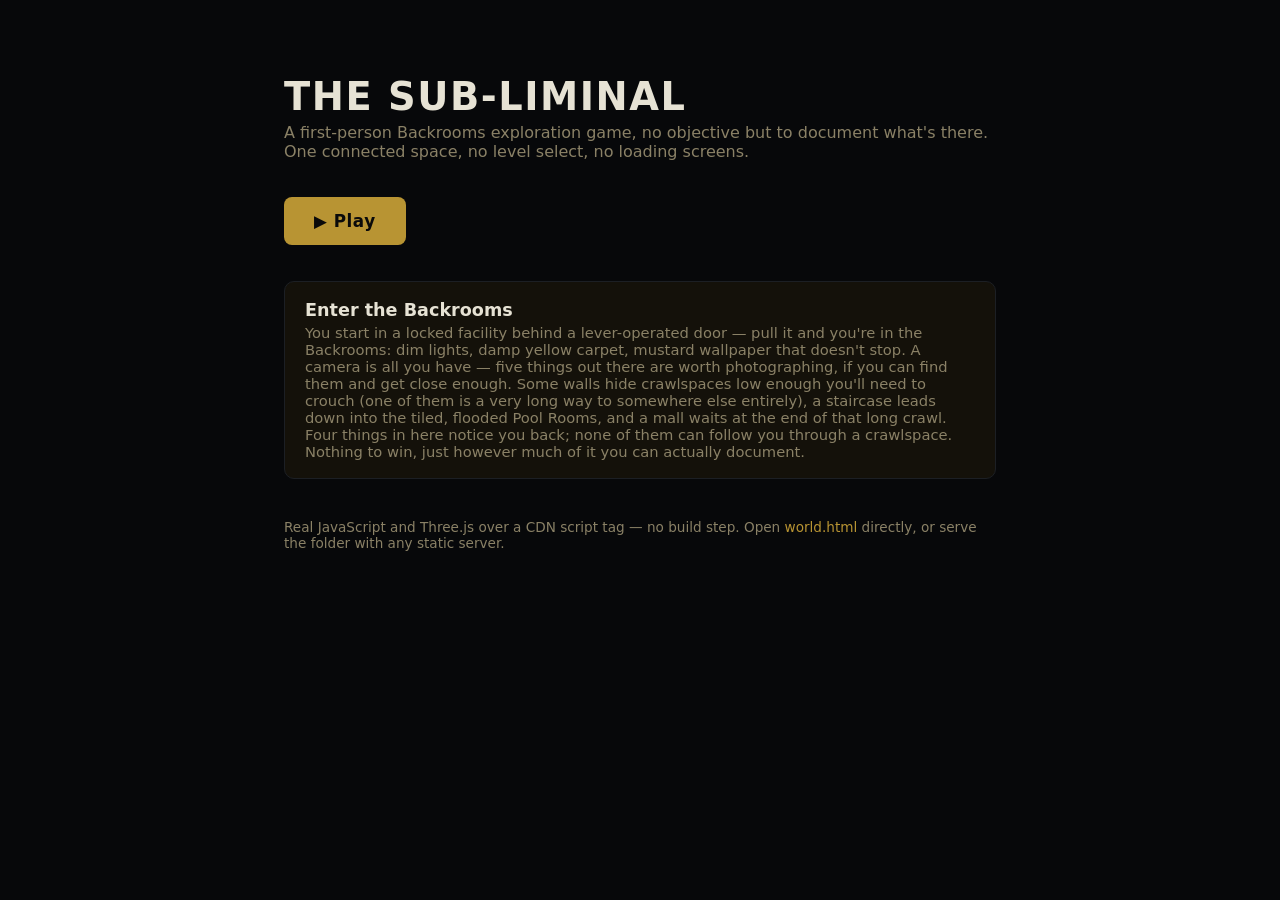
==== commit 34277416: "Add the Safezone, the Mall, and Bloom; rework Bacteria, hands, and jumpscares - Spawn now starts in " ====
--- a/index.html
+++ b/index.html
@@ -4,7 +4,7 @@
 <meta charset="utf-8">
 <meta name="viewport" content="width=device-width, initial-scale=1">
 <title>The Sub-liminal</title>
-<meta name="description" content="The Sub-liminal — a browser-based, first-person Backrooms exploration game. No build step. Photograph what's there; two things notice you back.">
+<meta name="description" content="The Sub-liminal — a browser-based, first-person Backrooms exploration game. No build step. Photograph what's there; four things notice you back.">
 <link rel="icon" type="image/png" href="[data-uri]">
 <link rel="stylesheet" href="css/style.css">
 </head>
@@ -18,12 +18,14 @@
   <div class="level-list">
     <a class="level-card" href="world.html">
       <h2>Enter the Backrooms</h2>
-      <p>Dim lights, damp yellow carpet, mustard wallpaper that doesn't stop. A camera is all you
-      have — five things out there are worth photographing, if you can find them and get close
-      enough. Some walls hide crawlspaces low enough you'll need to crouch, and a staircase leads
-      down into the tiled, flooded Pool Rooms. Three things in here notice you back; none of them
-      can follow you through a crawlspace. Nothing to win, just however much of it you can
-      actually document.</p>
+      <p>You start in a locked facility behind a lever-operated door — pull it and you're in the
+      Backrooms: dim lights, damp yellow carpet, mustard wallpaper that doesn't stop. A camera is
+      all you have — five things out there are worth photographing, if you can find them and get
+      close enough. Some walls hide crawlspaces low enough you'll need to crouch (one of them is a
+      very long way to somewhere else entirely), a staircase leads down into the tiled, flooded
+      Pool Rooms, and a mall waits at the end of that long crawl. Four things in here notice you
+      back; none of them can follow you through a crawlspace. Nothing to win, just however much of
+      it you can actually document.</p>
     </a>
   </div>
 
--- a/css/style.css
+++ b/css/style.css
@@ -399,6 +399,52 @@
   font-size: 0.55rem;
   color: var(--dim);
   min-width: 56px;
+}
+
+/* The Photos tab -- a grid of real captured snapshots (an <img> per
+ * found spot, taken straight from the game canvas by takePhoto() in
+ * js/world.js) alongside a locked "?" tile for anything not found yet,
+ * same pixel-art NES-dialog look as the rest of this panel. */
+#photos-grid {
+  display: grid;
+  grid-template-columns: repeat(2, 1fr);
+  gap: 10px;
+  max-height: 320px;
+  overflow-y: auto;
+}
+.photo-tile {
+  background: #0a0e14;
+  border: 3px solid #0a0a0a;
+  box-shadow: 0 0 0 2px var(--ink);
+  padding: 6px;
+  display: flex;
+  flex-direction: column;
+  align-items: center;
+  gap: 6px;
+}
+.photo-tile img {
+  width: 100%;
+  aspect-ratio: 4 / 3;
+  object-fit: cover;
+  image-rendering: pixelated;
+  display: block;
+}
+.photo-tile.locked { justify-content: center; }
+.photo-q {
+  font-size: 1.4rem;
+  color: #c0392b;
+  width: 100%;
+  aspect-ratio: 4 / 3;
+  display: flex;
+  align-items: center;
+  justify-content: center;
+  background: #14110a;
+}
+.photo-label {
+  font-size: 0.45rem;
+  color: var(--dim);
+  letter-spacing: 0.02em;
+  text-align: center;
 }
 
 .customize-box h2 {
@@ -537,6 +583,9 @@
 #jumpscare-flash.scare-fell { background: #000; animation: scare-flash-fell 0.5s ease-out; }
 #jumpscare-flash.scare-mimitor { background: #050806; animation: scare-flash-mimitor 1.1s ease-in forwards; }
 
+@keyframes scare-flash-bloom { 0% { opacity: 0; } 30% { opacity: 0.15; } 60% { opacity: 0.65; } 80% { opacity: 1; } 100% { opacity: 1; } }
+#jumpscare-flash.scare-bloom { background: #0a0603; animation: scare-flash-bloom 1.2s ease-in forwards; }
+
 /* Touch controls -- hidden entirely unless js/world.js adds .touch-ui to
  * #game-root after feature-detecting touch, so desktop players never see
  * a joystick they can't use. */
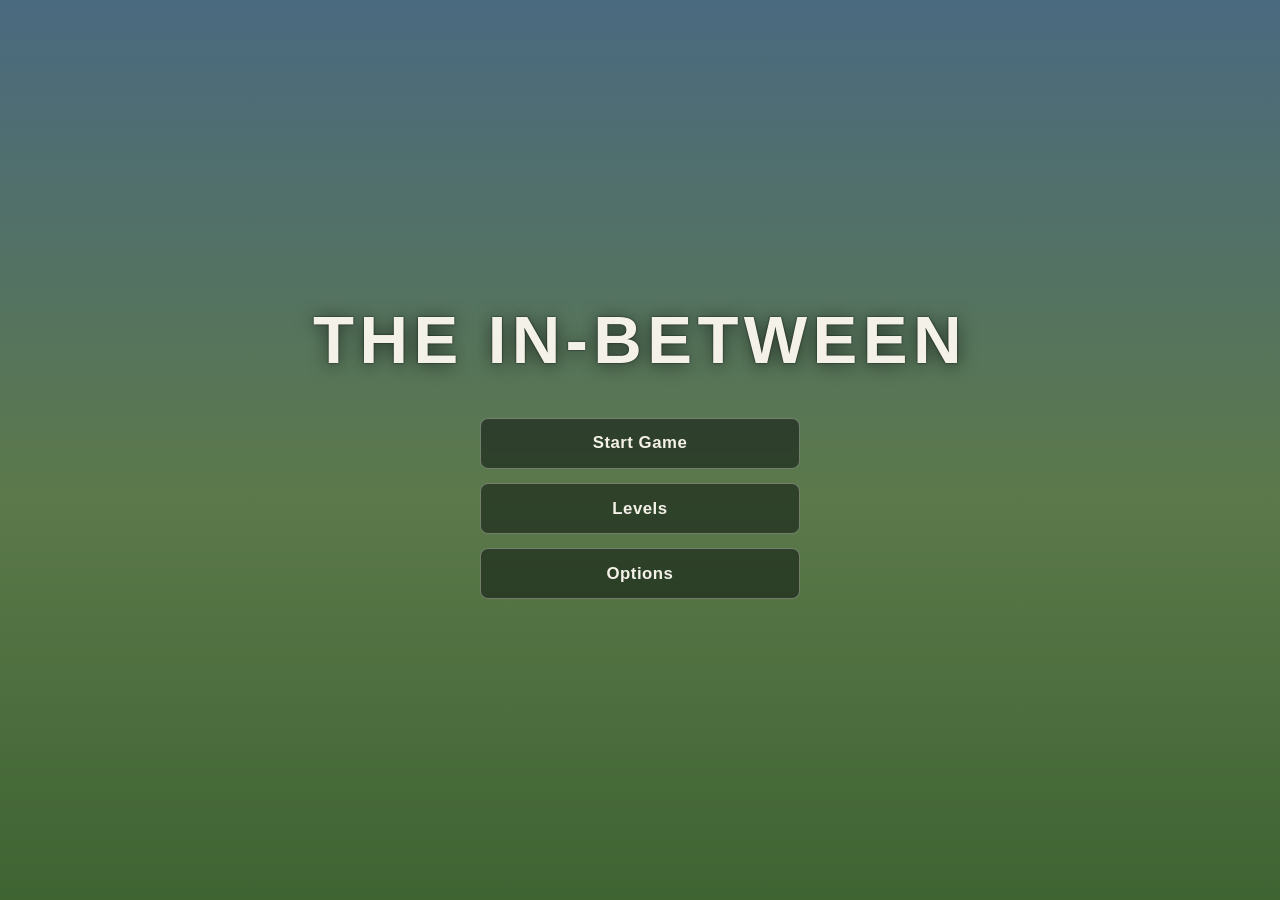
==== commit f6b174d4: "Start over: remove The Sub-liminal, begin The In-Between from a title screen On direct request ("get" ====
--- a/index.html
+++ b/index.html
@@ -3,36 +3,67 @@
 <head>
 <meta charset="utf-8">
 <meta name="viewport" content="width=device-width, initial-scale=1">
-<title>The Sub-liminal</title>
-<meta name="description" content="The Sub-liminal — a browser-based, first-person Backrooms exploration game. No build step. Photograph what's there; four things notice you back.">
+<title>The In-Between</title>
+<meta name="description" content="The In-Between — a new game, starting from its title screen.">
 <link rel="icon" type="image/png" href="[data-uri]">
-<link rel="stylesheet" href="css/style.css">
+<link rel="stylesheet" href="css/style.css?v=3">
 </head>
 <body>
-<div class="menu-wrap">
-  <h1>THE SUB-LIMINAL</h1>
-  <p class="tagline">A first-person Backrooms exploration game, no objective but to document what's there. One connected space, no level select, no loading screens.</p>
+<div id="title-screen">
+  <!-- Placeholder background -- swap the gradient below for a real
+       background-image once the actual art file is in the repo (an
+       inline chat image can't be saved to disk directly; drop the file
+       in as e.g. title-bg.jpg and point .bg at it here). -->
+  <div class="bg"></div>
+  <div class="scrim"></div>
 
-  <a class="play-btn" href="world.html">▶ Play</a>
+  <div class="content">
+    <h1 class="game-title">THE IN-BETWEEN</h1>
 
-  <div class="level-list">
-    <a class="level-card" href="world.html">
-      <h2>Enter the Backrooms</h2>
-      <p>You start in a locked facility behind a lever-operated door — pull it and you're in the
-      Backrooms: dim lights, damp yellow carpet, mustard wallpaper that doesn't stop. A camera is
-      all you have — five things out there are worth photographing, if you can find them and get
-      close enough. Some walls hide crawlspaces low enough you'll need to crouch (one of them is a
-      very long way to somewhere else entirely), a staircase leads down into the tiled, flooded
-      Pool Rooms, and a mall waits at the end of that long crawl. Four things in here notice you
-      back; none of them can follow you through a crawlspace. Nothing to win, just however much of
-      it you can actually document.</p>
-    </a>
+    <nav class="menu" id="menu-main">
+      <button class="menu-btn" data-panel="start" id="btn-start">Start Game</button>
+      <button class="menu-btn" data-panel="levels">Levels</button>
+      <button class="menu-btn" data-panel="options">Options</button>
+    </nav>
   </div>
 
-  <p class="menu-foot">
-    Real JavaScript and Three.js over a CDN script tag — no build step. Open
-    <a href="world.html">world.html</a> directly, or serve the folder with any static server.
-  </p>
+  <div class="panel" data-panel-id="start" hidden>
+    <h2>Start Game</h2>
+    <p>Nothing to play yet — the first level is still being built.</p>
+    <button class="back-btn">Back</button>
+  </div>
+
+  <div class="panel" data-panel-id="levels" hidden>
+    <h2>Levels</h2>
+    <p>Nothing built yet — check back soon.</p>
+    <button class="back-btn">Back</button>
+  </div>
+
+  <div class="panel" data-panel-id="options" hidden>
+    <h2>Options</h2>
+    <label class="opt-row">Volume
+      <input type="range" id="opt-volume" min="0" max="100" value="80">
+    </label>
+    <button class="back-btn">Back</button>
+  </div>
 </div>
+
+<script>
+  const menu = document.getElementById('menu-main');
+  const panels = document.querySelectorAll('.panel');
+  menu.addEventListener('click', (e) => {
+    const btn = e.target.closest('.menu-btn');
+    if (!btn) return;
+    const id = btn.dataset.panel;
+    menu.hidden = true;
+    panels.forEach((p) => { p.hidden = p.dataset.panelId !== id; });
+  });
+  panels.forEach((p) => {
+    p.querySelector('.back-btn').addEventListener('click', () => {
+      p.hidden = true;
+      menu.hidden = false;
+    });
+  });
+</script>
 </body>
 </html>
--- a/css/style.css
+++ b/css/style.css
@@ -1,681 +1,136 @@
+/* The In-Between -- title screen styles. The previous version of this
+   repo (The Sub-liminal, a Backrooms exploration game) was removed on
+   direct request to start this new game fresh from its title screen. */
+
 :root {
-  --bg: #07080a;
-  --panel: #14110a;
-  --ink: #e6e2d4;
-  --dim: #8a8166;
-  --accent: #b89433;
-  --accent-dim: #5c4a1a;
-  --good: #3ba26b;
+  --ink: #f4f1e8;
+  --dim: #cfc9b8;
+  --accent: #8fae6a;
+  --accent-dim: #5f7a48;
 }
 
 * { box-sizing: border-box; }
+[hidden] { display: none !important; }
 
 html, body {
+  height: 100%;
   margin: 0;
-  padding: 0;
-  background: var(--bg);
+  font-family: -apple-system, BlinkMacSystemFont, "Segoe UI", Roboto, sans-serif;
   color: var(--ink);
-  font-family: "Segoe UI", system-ui, sans-serif;
-  height: 100%;
-  overflow-x: hidden;
+  background: #0c1410;
 }
 
-a { color: var(--accent); text-decoration: none; }
-a:hover { text-decoration: underline; }
-
-/* ---------- menu page (index.html) ---------- */
-
-.menu-wrap {
-  max-width: 760px;
-  margin: 0 auto;
-  padding: 48px 24px 80px;
-}
-
-.menu-wrap h1 {
-  font-size: 2.4rem;
-  letter-spacing: 0.04em;
-  margin-bottom: 4px;
-}
-
-.tagline {
-  color: var(--dim);
-  margin-top: 0;
-  margin-bottom: 36px;
-}
-
-.play-btn {
-  display: inline-block;
-  background: var(--accent);
-  color: #0a0a0a;
-  font-weight: 700;
-  font-size: 1.05rem;
-  letter-spacing: 0.03em;
-  padding: 14px 30px;
-  border-radius: 8px;
-  margin-bottom: 36px;
-  transition: background 0.15s, transform 0.15s;
-}
-
-.play-btn:hover {
-  background: #d4af4a;
-  transform: translateY(-2px);
-  text-decoration: none;
-}
-
-.level-list {
-  display: flex;
-  flex-direction: column;
-  gap: 14px;
-}
-
-.level-card {
-  display: block;
-  background: var(--panel);
-  border: 1px solid #1c1f24;
-  border-radius: 10px;
-  padding: 18px 20px;
-  transition: border-color 0.15s, transform 0.15s;
-}
-
-.level-card:hover {
-  border-color: var(--accent);
-  transform: translateX(4px);
-  text-decoration: none;
-}
-
-.level-card h2 {
-  margin: 0 0 4px;
-  font-size: 1.1rem;
-  color: var(--ink);
-}
-
-.level-card p {
-  margin: 0;
-  color: var(--dim);
-  font-size: 0.92rem;
-}
-
-.level-card.locked {
-  opacity: 0.45;
-  pointer-events: none;
-}
-
-.menu-foot {
-  margin-top: 40px;
-  font-size: 0.85rem;
-  color: var(--dim);
-}
-
-/* ---------- in-game HUD ---------- */
-
-#game-root {
-  position: fixed;
-  inset: 0;
-  background: #000;
-}
-
-canvas.game-canvas {
-  position: absolute;
-  inset: 0;
-  display: block;
-  z-index: 1;
-  image-rendering: pixelated;
-  image-rendering: -moz-crisp-edges;
-  image-rendering: crisp-edges;
-}
-
-#hud {
-  position: absolute;
-  inset: 0;
-  pointer-events: none;
-  font-family: "Segoe UI", system-ui, sans-serif;
-  z-index: 2;
-}
-
-#hud .top-left {
-  position: absolute;
-  top: 18px;
-  left: 18px;
-  font-size: 1rem;
-  letter-spacing: 0.05em;
-  color: var(--ink);
-  text-shadow: 0 0 6px #000, 0 0 2px #000;
-}
-
-#hud .hint {
-  position: absolute;
-  bottom: 22px;
-  left: 50%;
-  transform: translateX(-50%);
-  color: var(--dim);
-  font-size: 0.85rem;
-  text-shadow: 0 0 6px #000;
-}
-
-#relock-hint {
-  display: none;
-  position: absolute;
-  bottom: 54px;
-  left: 50%;
-  transform: translateX(-50%);
-  background: rgba(14,16,19,0.9);
-  border: 1px solid var(--accent);
-  color: var(--ink);
-  padding: 8px 18px;
-  border-radius: 8px;
-  font-size: 0.85rem;
-  cursor: pointer;
-  pointer-events: auto;
-}
-
-#relock-hint.show { display: block; }
-
-#interact-hint {
-  display: none;
-  position: absolute;
-  bottom: 96px;
-  left: 50%;
-  transform: translateX(-50%);
-  background: rgba(14,16,19,0.9);
-  border: 1px solid var(--good);
-  color: var(--ink);
-  padding: 6px 16px;
-  border-radius: 8px;
-  font-size: 0.85rem;
-}
-
-#interact-hint.show { display: block; }
-
-#player-name-tag {
-  font-size: 0.75rem;
-  color: var(--dim);
-  margin-top: 2px;
-}
-
-/* The camera's own viewfinder -- four corner brackets -- and the VHS
- * overlay that comes with it, both hidden until js/world.js toggles
- * .show on (R to equip/unequip; see setCameraEquipped there). Camcorder,
- * not always-on vision, on request. */
-#viewfinder {
-  display: none;
-  position: absolute;
-  inset: 12%;
-  pointer-events: none;
-  z-index: 2;
-}
-#viewfinder.show { display: block; }
-.vf-corner {
-  position: absolute;
-  width: 22px;
-  height: 22px;
-  border-color: rgba(230,226,212,0.75);
-  border-style: solid;
-  border-width: 0;
-}
-.vf-tl { top: 0; left: 0; border-top-width: 2px; border-left-width: 2px; }
-.vf-tr { top: 0; right: 0; border-top-width: 2px; border-right-width: 2px; }
-.vf-bl { bottom: 0; left: 0; border-bottom-width: 2px; border-left-width: 2px; }
-.vf-br { bottom: 0; right: 0; border-bottom-width: 2px; border-right-width: 2px; }
-
-/* The shutter flash -- a quick white strobe, separate from the (red)
- * jumpscare flash below so the two never fight over the same element. */
-#camera-flash {
-  position: absolute;
-  inset: 0;
-  pointer-events: none;
-  background: #fff;
-  opacity: 0;
-  z-index: 5;
-}
-#camera-flash.show { animation: camera-flash-anim 0.3s ease-out; }
-@keyframes camera-flash-anim { 0% { opacity: 0.9; } 100% { opacity: 0; } }
-
-/* VHS camcorder look, on while the camera's equipped. .vhs-on (applied to
- * the game canvas itself alongside this overlay) does the actual color
- * work -- desaturated, slightly warm, a bit of contrast punch; everything
- * in here is the overlay dressing on top of that: scanlines, a REC dot,
- * a running timestamp, and an occasional tracking-glitch bar. */
-canvas.game-canvas.vhs-on {
-  filter: saturate(0.65) contrast(1.2) brightness(1.05) sepia(0.12) hue-rotate(-6deg);
-}
-#vhs-overlay {
-  display: none;
-  position: absolute;
-  inset: 0;
-  pointer-events: none;
-  z-index: 3;
-  font-family: "Segoe UI", system-ui, sans-serif;
-  color: #e8e8d8;
-  text-shadow: 0 0 4px #000;
-}
-#vhs-overlay.show { display: block; }
-.vhs-scanlines {
-  position: absolute;
-  inset: 0;
-  background: repeating-linear-gradient(0deg, rgba(0,0,0,0.18) 0px, rgba(0,0,0,0.18) 1px, transparent 1px, transparent 3px);
-  mix-blend-mode: multiply;
-  animation: vhs-roll 9s linear infinite;
-}
-@keyframes vhs-roll { 0% { background-position-y: 0; } 100% { background-position-y: 300px; } }
-.vhs-tracking {
-  position: absolute;
-  left: 0; right: 0;
-  height: 14px;
-  background: rgba(255,255,255,0.08);
-  opacity: 0;
-  animation: vhs-tracking-glitch 7s ease-in-out infinite;
-}
-@keyframes vhs-tracking-glitch {
-  0%, 92%, 100% { opacity: 0; top: -20px; }
-  93% { opacity: 0.8; top: 18%; }
-  95% { opacity: 0.6; top: 61%; }
-  96% { opacity: 0; top: 80%; }
-}
-.vhs-rec {
-  position: absolute;
-  top: 16px;
-  right: 22px;
-  font-size: 0.85rem;
-  letter-spacing: 0.04em;
-  color: #e5423a;
-  animation: vhs-blink 1s steps(1) infinite;
-}
-@keyframes vhs-blink { 0%, 60% { opacity: 1; } 61%, 100% { opacity: 0; } }
-.vhs-timestamp {
-  position: absolute;
-  bottom: 16px;
-  right: 22px;
-  font-size: 0.8rem;
-  letter-spacing: 0.03em;
-  font-variant-numeric: tabular-nums;
-}
-
-/* Customize panel: a real cursor-driven overlay, not a 3D in-world pick --
- * pointer lock is released while it's open (see js/world.js) so the mouse
- * is free to use the slider and text input normally. */
-#customize-panel {
-  display: none;
-  position: absolute;
-  inset: 0;
-  align-items: center;
-  justify-content: center;
-  background: rgba(0,0,0,0.75);
-  z-index: 6;
-}
-
-#customize-panel.show { display: flex; }
-
-/* Pixel-art dialog box -- square corners throughout (no border-radius
- * anywhere in this panel) and a stacked, stepped box-shadow border
- * instead of a single smooth outline, the classic NES-dialog look. Every
- * hover/press state below is an instant color swap, never a transition --
- * a smooth fade reads as un-pixelated no matter how blocky the shapes are. */
-.customize-box {
-  background: var(--panel);
-  border: 4px solid #0a0a0a;
-  box-shadow: 0 0 0 4px var(--accent), 0 0 0 8px #0a0a0a;
-  border-radius: 0;
-  padding: 28px 24px;
-  width: 312px;
-  text-align: center;
-  font-family: "Press Start 2P", "Segoe UI", system-ui, sans-serif;
-  image-rendering: pixelated;
-}
-
-/* Two stations, one screen: which page is live is just a hidden attribute
- * swap (js/world.js toggles it), not a route or a second panel -- same
- * "one computer, two things it can show you" idea as a real CRT desk
- * with a mode button. */
-.customize-tabs {
-  display: flex;
-  gap: 0;
-  margin-bottom: 18px;
-  border: 3px solid #0a0a0a;
-}
-.customize-tab {
-  flex: 1;
-  background: #1c1810;
-  color: var(--dim);
-  font-family: "Press Start 2P", "Segoe UI", system-ui, sans-serif;
-  font-size: 0.5rem;
-  letter-spacing: 0.02em;
-  border: none;
-  padding: 10px 4px;
-  cursor: pointer;
-}
-.customize-tab + .customize-tab { border-left: 3px solid #0a0a0a; }
-.customize-tab.active { background: var(--accent); color: #0a0a0a; }
-
-.customize-page[hidden] { display: none; }
-
-/* The catalog's own "screen" -- a second, small THREE.js renderer (see
- * js/world.js) targeting this canvas, not a static image: real procedural
- * models (the chair, the house, the two entities), rendered small and
- * alone instead of sitting out in the level. */
-#bestiary-canvas {
-  display: block;
-  width: 100%;
-  height: 170px;
-  background: #0a0e14;
-  border: 3px solid #0a0a0a;
-  box-shadow: 0 0 0 2px var(--ink);
-  image-rendering: auto;
-}
-
-#bestiary-zone {
-  margin: 0 0 12px;
-  font-size: 0.6rem;
-  letter-spacing: 0.04em;
-  color: var(--accent);
-  text-shadow: 2px 2px 0 #000;
-}
-
-#bestiary-name {
-  margin-top: 12px;
-  font-size: 0.75rem;
-  color: var(--ink);
-  text-shadow: 2px 2px 0 #000;
-}
-
-.bestiary-nav {
+#title-screen {
+  position: relative;
+  min-height: 100vh;
+  overflow: hidden;
   display: flex;
   align-items: center;
   justify-content: center;
-  gap: 14px;
-  margin-top: 14px;
-}
-.bestiary-nav button {
-  background: #1c1810;
-  color: var(--ink);
-  font-family: "Press Start 2P", "Segoe UI", system-ui, sans-serif;
-  font-size: 0.7rem;
-  border: 3px solid #0a0a0a;
-  box-shadow: 0 0 0 2px #2a2e35;
-  padding: 8px 14px;
-  cursor: pointer;
-}
-.bestiary-nav button:hover { background: var(--accent); color: #0a0a0a; }
-#bestiary-count {
-  font-size: 0.55rem;
-  color: var(--dim);
-  min-width: 56px;
 }
 
-/* The Photos tab -- a grid of real captured snapshots (an <img> per
- * found spot, taken straight from the game canvas by takePhoto() in
- * js/world.js) alongside a locked "?" tile for anything not found yet,
- * same pixel-art NES-dialog look as the rest of this panel. */
-#photos-grid {
-  display: grid;
-  grid-template-columns: repeat(2, 1fr);
-  gap: 10px;
-  max-height: 320px;
-  overflow-y: auto;
+/* Placeholder background -- a flat gradient standing in for the real
+   art (a suburban hillside under a blue sky, white picket fence, a
+   water tower on the hill) until that image file is actually in the
+   repo. Replace with background-image: url(title-bg.jpg) once it is. */
+.bg {
+  position: absolute;
+  inset: 0;
+  background: linear-gradient(180deg, #7fb3e0 0%, #9fcf7e 55%, #6ba852 100%);
+  background-size: cover;
+  background-position: center;
 }
-.photo-tile {
-  background: #0a0e14;
-  border: 3px solid #0a0a0a;
-  box-shadow: 0 0 0 2px var(--ink);
-  padding: 6px;
+
+.scrim {
+  position: absolute;
+  inset: 0;
+  background: rgba(10, 16, 12, 0.45);
+}
+
+.content {
+  position: relative;
+  z-index: 1;
   display: flex;
   flex-direction: column;
   align-items: center;
-  gap: 6px;
-}
-.photo-tile img {
-  width: 100%;
-  aspect-ratio: 4 / 3;
-  object-fit: cover;
-  image-rendering: pixelated;
-  display: block;
-}
-.photo-tile.locked { justify-content: center; }
-.photo-q {
-  font-size: 1.4rem;
-  color: #c0392b;
-  width: 100%;
-  aspect-ratio: 4 / 3;
-  display: flex;
-  align-items: center;
-  justify-content: center;
-  background: #14110a;
-}
-.photo-label {
-  font-size: 0.45rem;
-  color: var(--dim);
-  letter-spacing: 0.02em;
+  gap: 2.5rem;
+  padding: 2rem;
   text-align: center;
 }
 
-.customize-box h2 {
-  margin: 0 0 20px;
-  font-size: 0.85rem;
-  letter-spacing: 0.04em;
-  color: var(--ink);
-  text-shadow: 2px 2px 0 #000;
+.game-title {
+  margin: 0;
+  font-size: clamp(2.2rem, 7vw, 4.2rem);
+  letter-spacing: 0.08em;
+  font-weight: 800;
+  text-shadow: 0 2px 18px rgba(0, 0, 0, 0.55), 0 0 2px rgba(0, 0, 0, 0.8);
 }
 
-.customize-box label {
-  display: block;
-  text-align: left;
-  color: var(--dim);
-  font-size: 0.55rem;
-  letter-spacing: 0.03em;
-  margin: 18px 0 8px;
+.menu {
+  display: flex;
+  flex-direction: column;
+  gap: 0.9rem;
+  width: min(320px, 80vw);
 }
 
-/* A hard 7-step gradient (one solid block per color) instead of a smooth
- * one -- a smooth rainbow fade is exactly the "not pixelated" look this
- * panel is being pulled away from. */
-#customize-hue {
-  width: 100%;
-  height: 18px;
-  -webkit-appearance: none;
-  appearance: none;
-  border-radius: 0;
-  border: 3px solid #0a0a0a;
-  box-shadow: 0 0 0 2px var(--ink);
-  background: linear-gradient(to right,
-    red 0%, red 14.28%, yellow 14.28%, yellow 28.56%, lime 28.56%, lime 42.84%,
-    cyan 42.84%, cyan 57.12%, blue 57.12%, blue 71.4%, magenta 71.4%, magenta 85.68%,
-    red 85.68%, red 100%);
-  outline: none;
-  image-rendering: pixelated;
+.menu-btn {
+  font: inherit;
+  font-size: 1.05rem;
+  font-weight: 600;
+  letter-spacing: 0.03em;
+  padding: 0.9rem 1.2rem;
+  border-radius: 8px;
+  border: 1px solid rgba(244, 241, 232, 0.35);
+  background: rgba(12, 20, 16, 0.55);
+  color: var(--ink);
+  cursor: pointer;
+  backdrop-filter: blur(2px);
+  transition: background 0.15s ease, border-color 0.15s ease, transform 0.1s ease;
 }
+.menu-btn:hover {
+  background: rgba(143, 174, 106, 0.35);
+  border-color: var(--accent);
+}
+.menu-btn:active { transform: translateY(1px); }
 
-#customize-hue::-webkit-slider-thumb {
-  -webkit-appearance: none;
-  width: 16px;
-  height: 24px;
-  border-radius: 0;
-  background: #fff;
-  border: 3px solid #000;
-  cursor: pointer;
-}
-
-#customize-hue::-moz-range-thumb {
-  width: 16px;
-  height: 24px;
-  border-radius: 0;
-  background: #fff;
-  border: 3px solid #000;
-  cursor: pointer;
-}
-
-#customize-name {
-  width: 100%;
-  box-sizing: border-box;
-  padding: 10px;
-  background: #1c1810;
-  border: 3px solid #0a0a0a;
-  box-shadow: 0 0 0 2px #2a2e35;
-  border-radius: 0;
-  color: var(--ink);
-  font-family: "Press Start 2P", "Segoe UI", system-ui, sans-serif;
-  font-size: 0.65rem;
-}
-
-#customize-done {
-  margin-top: 24px;
-  background: var(--accent);
-  color: #0a0a0a;
-  font-family: "Press Start 2P", "Segoe UI", system-ui, sans-serif;
-  font-weight: 400;
-  border: 3px solid #0a0a0a;
-  box-shadow: 0 0 0 2px var(--accent-dim), 3px 3px 0 0 #000;
-  padding: 12px 24px;
-  border-radius: 0;
-  cursor: pointer;
-  letter-spacing: 0.03em;
-  font-size: 0.7rem;
-}
-
-#customize-done:hover { background: #d4af4a; }
-#customize-done:active {
-  box-shadow: 0 0 0 2px var(--accent-dim);
-  transform: translate(3px, 3px);
-}
-
-#dread-vignette {
+.panel {
   position: absolute;
+  z-index: 2;
   inset: 0;
-  pointer-events: none;
-  background: radial-gradient(ellipse at center, rgba(178,59,46,0) 55%, rgba(178,59,46,0.55) 100%);
-  opacity: 0;
-  transition: opacity 0.2s linear;
-  z-index: 2;
-}
-
-/* Jumpscare: the thing that caught you is snapped right up to the camera
- * in the 3D scene itself (see triggerJumpscare in js/world.js); this is
- * just the screen-space color sting layered on top of that, one per
- * entity so each catch reads differently, plus a separate (non-entity)
- * one for falling into a pit. */
-#jumpscare-flash {
-  position: absolute;
-  inset: 0;
-  pointer-events: none;
-  opacity: 0;
-  z-index: 4;
-}
-
-#jumpscare-flash.show { opacity: 1; }
-
-/* Durations here have to match SCARE_DURATION in js/world.js exactly --
- * that's the setTimeout that removes the class, this is what plays while
- * it's on. They'd drifted out of sync once already (the JS side got
- * lengthened for the fuller multi-beat animations and this didn't), which
- * meant the CSS animation quietly finished and reset to its own resting
- * state early, leaving a stretch of nothing before the class was actually
- * removed. */
-@keyframes scare-flash-bacteria { 0% { opacity: 0; } 35% { opacity: 0.1; } 45% { opacity: 0.55; } 60% { opacity: 1; } 100% { opacity: 1; } }
-@keyframes scare-flash-mannequin { 0% { opacity: 0; } 20% { opacity: 0.2; } 45% { opacity: 0.4; } 60% { opacity: 1; } 85% { opacity: 0.6; } 100% { opacity: 0; } }
-@keyframes scare-flash-fell { 0% { opacity: 1; } 100% { opacity: 0; } }
-@keyframes scare-flash-mimitor { 0% { opacity: 0; } 30% { opacity: 0.15; } 55% { opacity: 0.6; } 75% { opacity: 1; } 100% { opacity: 1; } }
-
-/* Bacteria's own ending is a hold, not a fade -- "it goes black", on
- * request, and stays that way until the respawn teleport actually
- * happens (resetAfterCatch(), then the class comes off) -- forwards so
- * the animation doesn't snap back to the element's own resting opacity:0
- * the instant it completes but before JS gets to it. */
-#jumpscare-flash.scare-bacteria { background: #000; animation: scare-flash-bacteria 1.0s ease-in forwards; }
-#jumpscare-flash.scare-mannequin { background: #d8d2c0; animation: scare-flash-mannequin 1.3s ease-in-out; }
-#jumpscare-flash.scare-fell { background: #000; animation: scare-flash-fell 0.5s ease-out; }
-#jumpscare-flash.scare-mimitor { background: #050806; animation: scare-flash-mimitor 1.1s ease-in forwards; }
-
-@keyframes scare-flash-bloom { 0% { opacity: 0; } 30% { opacity: 0.15; } 60% { opacity: 0.65; } 80% { opacity: 1; } 100% { opacity: 1; } }
-#jumpscare-flash.scare-bloom { background: #0a0603; animation: scare-flash-bloom 1.2s ease-in forwards; }
-
-/* Touch controls -- hidden entirely unless js/world.js adds .touch-ui to
- * #game-root after feature-detecting touch, so desktop players never see
- * a joystick they can't use. */
-
-/* Touch always falls back to manual drag-look (Pointer Lock barely exists
- * on mobile), so the "Mouse not locked" retry hint -- meant for desktop --
- * is just confusing noise here. */
-#game-root.touch-ui #relock-hint, #game-root.touch-ui #interact-hint { display: none !important; }
-#touch-look-zone, #touch-joystick, #touch-jump { display: none; }
-
-#game-root.touch-ui #touch-look-zone {
-  display: block;
-  position: absolute;
-  inset: 0;
-  /* Below #blocker (z-index 3) so the start tap still reaches it normally;
-     above the canvas/HUD once the blocker is hidden. */
-  z-index: 2;
-  touch-action: none;
-}
-
-#game-root.touch-ui #touch-joystick {
-  display: block;
-  position: absolute;
-  left: 28px;
-  bottom: 28px;
-  width: 120px;
-  height: 120px;
-  border-radius: 50%;
-  background: rgba(230,226,212,0.08);
-  border: 1px solid rgba(230,226,212,0.25);
-  z-index: 2;
-  touch-action: none;
-}
-
-#touch-joystick-knob {
-  position: absolute;
-  left: 50%;
-  top: 50%;
-  width: 52px;
-  height: 52px;
-  margin: -26px 0 0 -26px;
-  border-radius: 50%;
-  background: rgba(230,226,212,0.3);
-  border: 1px solid rgba(230,226,212,0.5);
-}
-
-#game-root.touch-ui #touch-jump {
   display: flex;
+  flex-direction: column;
   align-items: center;
   justify-content: center;
-  position: absolute;
-  right: 32px;
-  bottom: 40px;
-  width: 84px;
-  height: 84px;
-  border-radius: 50%;
-  background: rgba(184,148,51,0.25);
-  border: 1px solid var(--accent);
-  color: var(--ink);
-  font-size: 0.8rem;
-  font-weight: 700;
+  gap: 1.3rem;
+  text-align: center;
+  padding: 2rem;
+  background: #0a120d;
+}
+.panel h2 {
+  margin: 0;
+  font-size: 1.8rem;
   letter-spacing: 0.05em;
-  z-index: 2;
-  touch-action: none;
-  user-select: none;
 }
-
-#blocker {
-  position: absolute;
-  inset: 0;
-  display: flex;
-  align-items: center;
-  justify-content: center;
-  background: rgba(0,0,0,0.85);
-  text-align: center;
-  cursor: pointer;
-  z-index: 3;
-}
-
-#blocker .msg {
-  max-width: 420px;
-  padding: 24px;
-}
-
-#blocker h2 {
-  margin-top: 0;
-  letter-spacing: 0.04em;
-}
-
-#blocker p {
+.panel p {
+  max-width: 32rem;
   color: var(--dim);
   line-height: 1.5;
 }
+.opt-row {
+  display: flex;
+  flex-direction: column;
+  gap: 0.6rem;
+  font-size: 0.95rem;
+  color: var(--dim);
+}
+.back-btn {
+  font: inherit;
+  font-weight: 600;
+  padding: 0.6rem 1.4rem;
+  border-radius: 8px;
+  border: 1px solid rgba(244, 241, 232, 0.35);
+  background: transparent;
+  color: var(--ink);
+  cursor: pointer;
+}
+.back-btn:hover { border-color: var(--accent); }
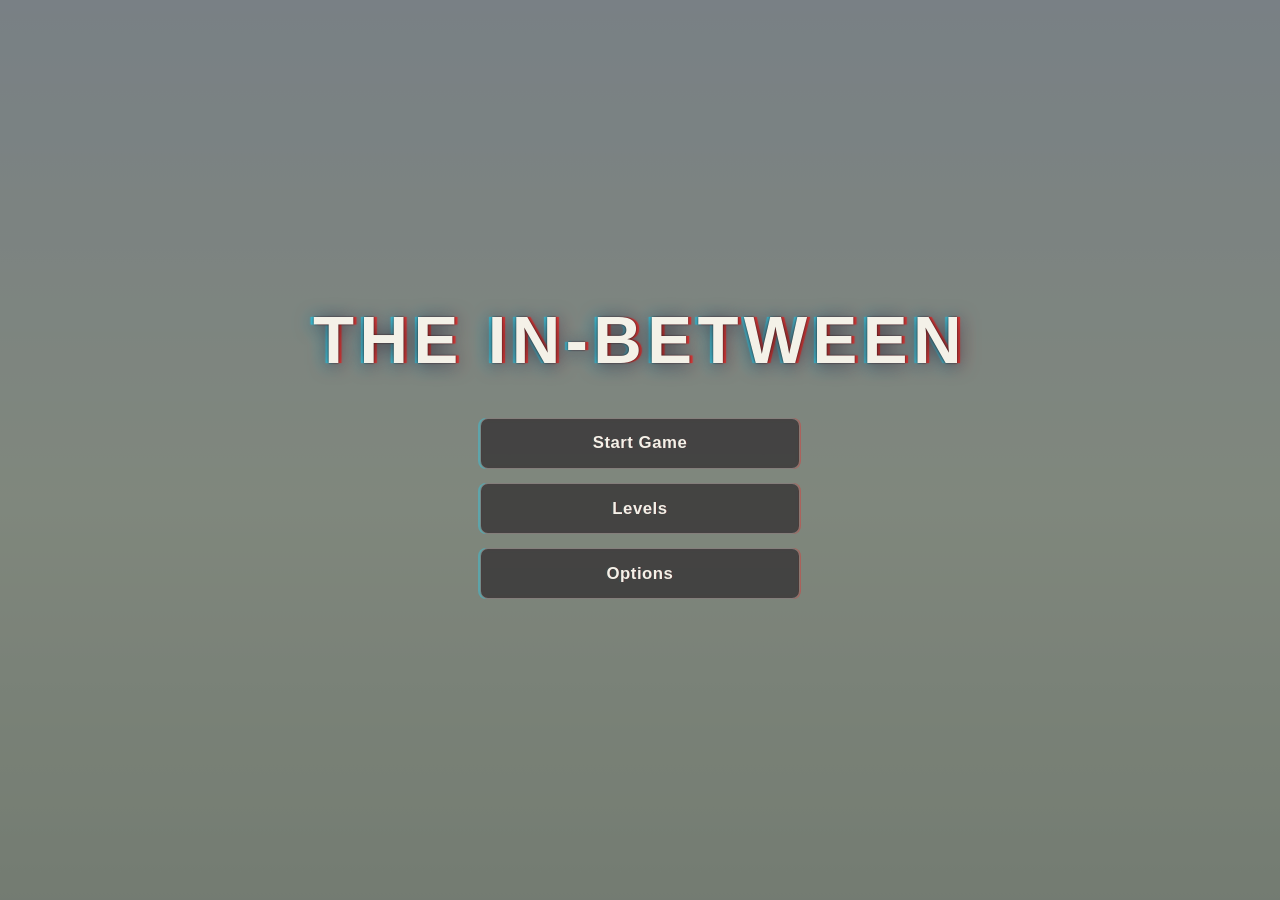
==== commit 626ca605: "Add the actual first playable slice: broadcast intro, the lab, Level 1 On request -- the title scree" ====
--- a/index.html
+++ b/index.html
@@ -6,7 +6,7 @@
 <title>The In-Between</title>
 <meta name="description" content="The In-Between — a new game, starting from its title screen.">
 <link rel="icon" type="image/png" href="[data-uri]">
-<link rel="stylesheet" href="css/style.css?v=3">
+<link rel="stylesheet" href="css/style.css?v=5">
 </head>
 <body>
 <div id="title-screen">
@@ -21,16 +21,10 @@
     <h1 class="game-title">THE IN-BETWEEN</h1>
 
     <nav class="menu" id="menu-main">
-      <button class="menu-btn" data-panel="start" id="btn-start">Start Game</button>
+      <a class="menu-btn" href="game.html" id="btn-start">Start Game</a>
       <button class="menu-btn" data-panel="levels">Levels</button>
       <button class="menu-btn" data-panel="options">Options</button>
     </nav>
-  </div>
-
-  <div class="panel" data-panel-id="start" hidden>
-    <h2>Start Game</h2>
-    <p>Nothing to play yet — the first level is still being built.</p>
-    <button class="back-btn">Back</button>
   </div>
 
   <div class="panel" data-panel-id="levels" hidden>
--- a/css/style.css
+++ b/css/style.css
@@ -39,7 +39,21 @@
   background: linear-gradient(180deg, #7fb3e0 0%, #9fcf7e 55%, #6ba852 100%);
   background-size: cover;
   background-position: center;
+  filter: grayscale(0.55) contrast(1.05);
 }
+/* Anaglyph (red/cyan 3D-glasses) look, on request -- a red-tinted copy
+   offset left and a cyan-tinted copy offset right, screen-blended over
+   the (desaturated, so the color fringing actually reads) background.
+   Same two-offset-copies technique as the title's own text fringe below. */
+.bg::before, .bg::after {
+  content: "";
+  position: absolute;
+  inset: -4px;
+  mix-blend-mode: screen;
+  pointer-events: none;
+}
+.bg::before { background: rgba(255, 20, 20, 0.55); transform: translateX(-3px); }
+.bg::after { background: rgba(20, 220, 255, 0.55); transform: translateX(3px); }
 
 .scrim {
   position: absolute;
@@ -64,6 +78,9 @@
   letter-spacing: 0.08em;
   font-weight: 800;
   text-shadow: 0 2px 18px rgba(0, 0, 0, 0.55), 0 0 2px rgba(0, 0, 0, 0.8);
+  /* Same anaglyph fringe as the background, on the title text itself --
+     a red ghost offset left, a cyan ghost offset right. */
+  filter: drop-shadow(3px 0 0 rgba(255, 30, 30, 0.75)) drop-shadow(-3px 0 0 rgba(30, 220, 255, 0.75));
 }
 
 .menu {
@@ -74,6 +91,7 @@
 }
 
 .menu-btn {
+  display: block;
   font: inherit;
   font-size: 1.05rem;
   font-weight: 600;
@@ -83,9 +101,11 @@
   border: 1px solid rgba(244, 241, 232, 0.35);
   background: rgba(12, 20, 16, 0.55);
   color: var(--ink);
+  text-decoration: none;
   cursor: pointer;
   backdrop-filter: blur(2px);
   transition: background 0.15s ease, border-color 0.15s ease, transform 0.1s ease;
+  filter: drop-shadow(1.5px 0 0 rgba(255, 30, 30, 0.5)) drop-shadow(-1.5px 0 0 rgba(30, 220, 255, 0.5));
 }
 .menu-btn:hover {
   background: rgba(143, 174, 106, 0.35);
@@ -110,6 +130,7 @@
   margin: 0;
   font-size: 1.8rem;
   letter-spacing: 0.05em;
+  filter: drop-shadow(2px 0 0 rgba(255, 30, 30, 0.6)) drop-shadow(-2px 0 0 rgba(30, 220, 255, 0.6));
 }
 .panel p {
   max-width: 32rem;
